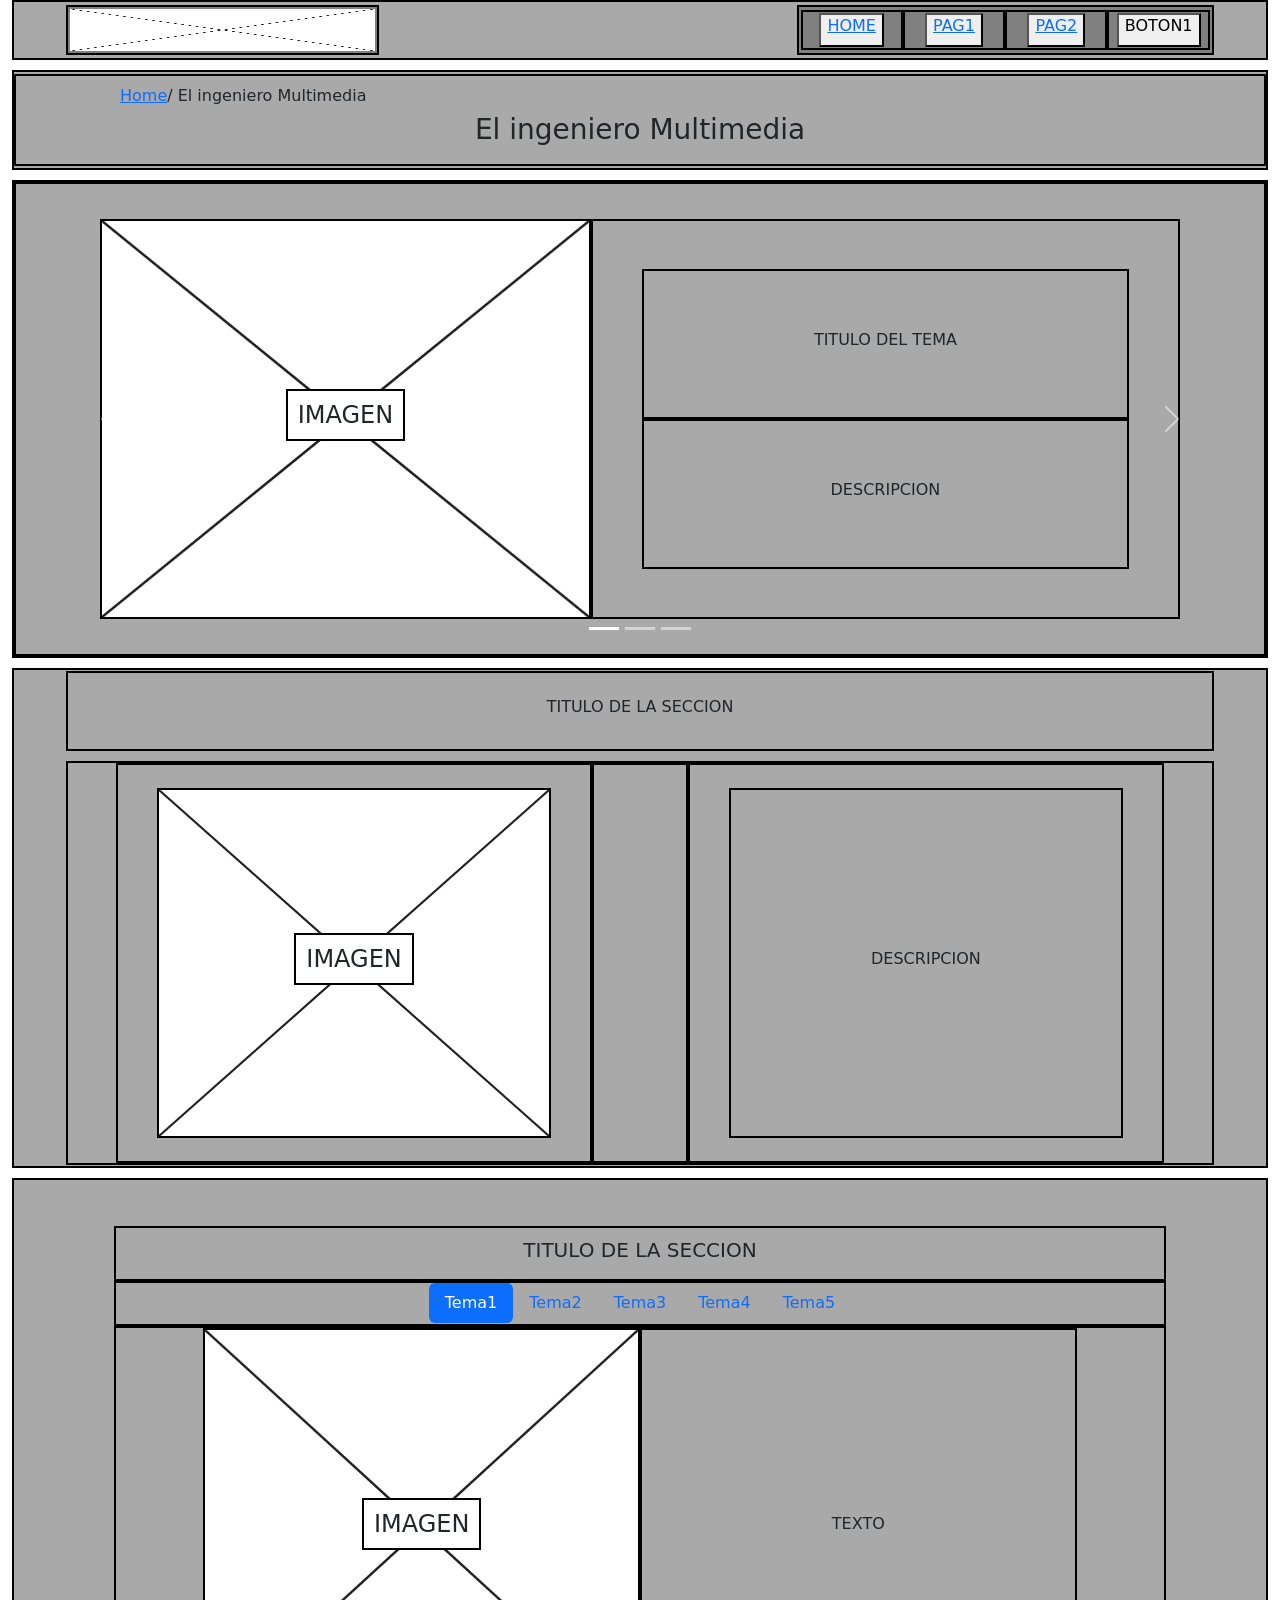
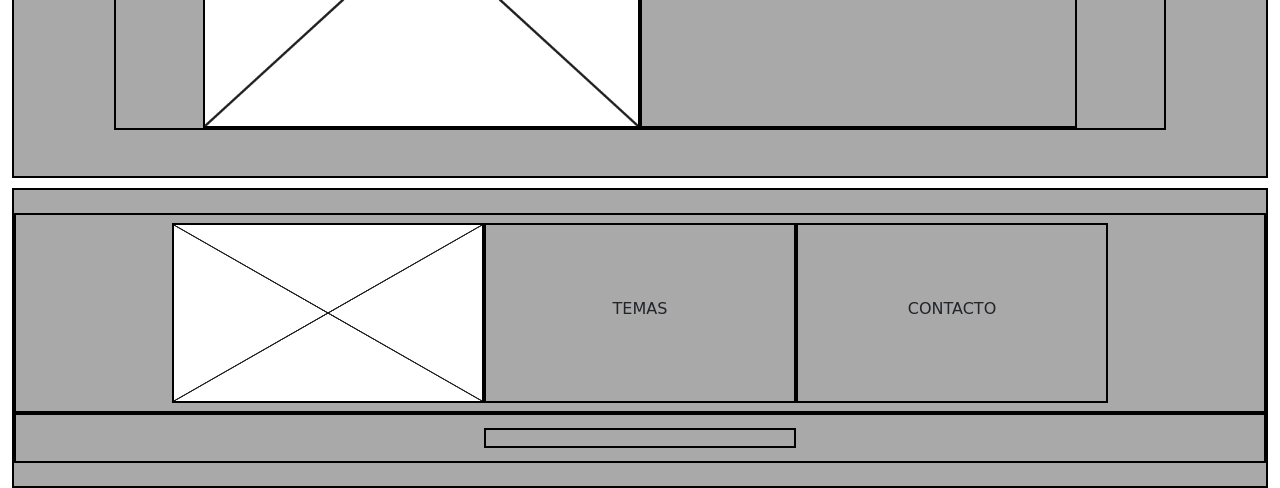
==== el_ingeniero.html @ d621eb7a "Se agrego nueva pagina de contenidos completa" ====
<!DOCTYPE html>
<html lang="es">

<head> 

    <!--Archivos Meta-->
    <meta charset="UTF-8">
    <meta http-equiv="X-UA-Compatible" content="IE=edge">
    <meta name="viewport" content="width=device-width, initial-scale=1.0">

    <!--Mis estilos externos-->
    <link rel="stylesheet" href="/css/style.css">

    <!-- Bootstrap CSS link-->
    <link rel="stylesheet" href="/css/bootstrap.min.css">

    <!--Titulo de la pagina-->
    <title>MultiInfo - HOME</title>

</head>

<body>
    <div class="container-fluid espacio">

        <!--Encabezado-->
        <div class="justy1 borde tam">
            <div class="col-xs-3 col-sm-3 col-md-3 col-lg-3 tamC bordeC justy1">
                <img src="/images/sin_imagen.png" alt="LOGO" class="imgk">
            </div>
            <div class="col-xs-4 col-sm-4 col-md-4 col-lg-">

            </div>
            <div class="col-xs-4 col-sm-4 col-md-4 col-lg-4 tamC bordeC justy1">
                <div class="col-xs-4 col-sm-4 col-md-4 col-lg-3 tamD bordeC justy1">
                    <button>
                        <a href="/index.html"><h6>HOME</h6></a>
                    </button>
                </div>
                <div class="col-xs-4 col-sm-4 col-md-4 col-lg-3 tamD bordeC justy1">
                    <button>
                        <a href="/la_multimedia.html"><h6>PAG1</h6></a>
                    </button>
                </div>
                <div class="col-xs-4 col-sm-4 col-md-4 col-lg-3 tamD bordeC justy1">
                    <button>
                        <a href="/el_ingeniero.html"><h6>PAG2</h6></a>
                    </button>
                </div>
                <div class="col-xs-4 col-sm-4 col-md-4 col-lg-3 tamD bordeC justy1">
                    <button>
                        <h6>BOTON1</h6>
                    </button>
                </div>
            </div>
        </div>

        <!--titulo de la pagina-->
        <div class="justy2 borde tamK alt1">
            <div class=" col-sm-3 col-md-12 col-lg-12 borde justy2 alt1 pad">
                <div class=" col-sm-3 col-md-10 col-lg-10 justy4">
                    <a href="/index.html"><h6>Home </h6></a><h6> / El ingeniero Multimedia</h6>
                </div>
                <div class=" col-sm-3 col-md-10 col-lg-10 justy1">
                    <h3>El ingeniero Multimedia</h3>
                </div>
            </div>
        </div>

        <!--Definición-->
        <div id="carouselExample1" class="carousel slide borde alt">

            <div class="carousel-indicators">
                <button type="button" data-bs-target="#carouselExampleIndicators1" data-bs-slide-to="0" class="active"
                    aria-current="true" aria-label="Slide 1"></button>
                <button type="button" data-bs-target="#carouselExampleIndicators1" data-bs-slide-to="1"
                    aria-label="Slide 2"></button>
                <button type="button" data-bs-target="#carouselExampleIndicators1" data-bs-slide-to="2"
                    aria-label="Slide 3"></button>
            </div>
            
            <div class="carousel-inner borde">
                <div class="carousel-item active">
                    <div class="pat justy1">
                        <div class="col-xs-4 col-sm-4 col-md-5 col-lg-5 borde tamS2 justy1">
                            <h4 class="po">IMAGEN</h4>
                            <img src="/images/sin_imagen.png" alt="Imagen representativa" class="imgk">
                        </div>
                        <div class="col-xs-3 col-sm-3 col-md-6 col-lg-6 borde tamS2 justy2">
                            <div class="col-xs-3 col-sm-3 col-md-10 col-lg-10 borde tamS21 justy1">
                                <h6>TITULO DEL TEMA</h6>
                            </div>
                            <div class="col-xs-3 col-sm-3 col-md-10 col-lg-10 borde tamS22 justy1">
                                <h6>DESCRIPCION</h6>
                            </div>
                        </div>
                    </div>
                </div>
                <div class="carousel-item">
                    <div class="pat justy1">
                        <div class="col-xs-4 col-sm-4 col-md-5 col-lg-5 borde tamS2 justy1">
                            <h4 class="po">IMAGEN</h4>
                            <img src="/images/sin_imagen.png" alt="Imagen representativa" class="imgk">
                        </div>
                        <div class="col-xs-3 col-sm-3 col-md-6 col-lg-6 borde tamS2 justy2">
                            <div class="col-xs-3 col-sm-3 col-md-10 col-lg-10 borde tamS21 justy1">
                                <h6>TITULO DEL TEMA</h6>
                            </div>
                            <div class="col-xs-3 col-sm-3 col-md-10 col-lg-10 borde tamS22 justy1">
                                <h6>DESCRIPCION</h6>
                            </div>
                        </div>
                    </div>
                </div>
                <div class="carousel-item">
                    <div class="pat justy1">
                        <div class="col-xs-4 col-sm-4 col-md-5 col-lg-5 borde tamS2 justy1">
                            <h4 class="po">IMAGEN</h4>
                            <img src="/images/sin_imagen.png" alt="Imagen representativa" class="imgk">
                        </div>
                        <div class="col-xs-3 col-sm-3 col-md-6 col-lg-6 borde tamS2 justy2">
                            <div class="col-xs-3 col-sm-3 col-md-10 col-lg-10 borde tamS21 justy1">
                                <h6>TITULO DEL TEMA</h6>
                            </div>
                            <div class="col-xs-3 col-sm-3 col-md-10 col-lg-10 borde tamS22 justy1">
                                <h6>DESCRIPCION</h6>
                            </div>
                        </div>
                    </div>
                </div>
            </div>
            <button class="carousel-control-prev" type="button" data-bs-target="#carouselExample1" data-bs-slide="prev">
                <span class="carousel-control-prev-icon" aria-hidden="true"></span>
                <span class="visually-hidden">Previous</span>
            </button>
            <button class="carousel-control-next" type="button" data-bs-target="#carouselExample1" data-bs-slide="next">
                <span class="carousel-control-next-icon" aria-hidden="true"></span>
                <span class="visually-hidden">Next</span>
            </button>
        </div>
        
        <!--El ingeniero multimedia en formación-->
        <div class="justy2 borde tamS1">
            <div class="col-xs-3 col-sm-3 col-md-11 col-lg-11 borde tamT4 M justy1">
                <h6>TITULO DE LA SECCION</h6>
            </div>
            <div class="col-xs-3 col-sm-3 col-md-11 col-lg-11 borde justy1">
                <div class="col-xs-3 col-sm-3 col-md-5 col-lg-5 borde tamS2 justy1">
                    <div class="col-xs-3 col-sm-3 col-md-10 col-lg-10 borde tamS3 justy1">
                        <h4 class="po">IMAGEN</h4>
                        <img src="/images/sin_imagen.png" alt="Imagen representativa" class="imgk">
                    </div>
                </div>
                <div class="col-xs-4 col-sm-4 col-md-1 col-lg-1 borde tamS2">
        
                </div>
                <div class="col-xs-4 col-sm-4 col-md-5 col-lg-5 borde tamS2 justy2">
                    <div class="col-xs-3 col-sm-3 col-md-10 col-lg-10 borde tamS221 justy1">
                        <h6>DESCRIPCION</h6>
                    </div>
                </div>
            </div>
        </div>

        <!--Campos de aplicación del ingeniero multimedia-->
        <div class="justy1 borde tamL">
            <div class="col-xs-3 col-sm-3 col-md-11 col-lg-11 justy2">
                <div class="col-xs-3 col-sm-3 col-md-11 col-lg-11 borde tamL1">
                    <h5>TITULO DE LA SECCION</h5>
                </div>
                <div class="col-xs-3 col-sm-3 col-md-11 col-lg-11 borde tamL2">
                    <ul class="nav nav-pills mb-3 justify-content-center" id="pills-tab" role="tablist">
                        <li class="nav-item" role="presentation">
                            <button class="nav-link active" id="pills-home-tab" data-bs-toggle="pill" data-bs-target="#pills-1"
                                type="button" role="tab" aria-controls="pills-home" aria-selected="true">Tema1</button>
                        </li>
                        <li class="nav-item" role="presentation">
                            <button class="nav-link" id="pills-profile-tab" data-bs-toggle="pill" data-bs-target="#pills-2"
                                type="button" role="tab" aria-controls="pills-profile" aria-selected="false">Tema2</button>
                        </li>
                        <li class="nav-item" role="presentation">
                            <button class="nav-link" id="pills-contact-tab" data-bs-toggle="pill" data-bs-target="#pills-3"
                                type="button" role="tab" aria-selected="false">Tema3</button>
                        </li>
                        <li class="nav-item" role="presentation">
                            <button class="nav-link" id="pills-disabled-tab" data-bs-toggle="pill" data-bs-target="#pills-4"
                                type="button" role="tab" aria-selected="false">Tema4</button>
                        </li>
                        <li class="nav-item" role="presentation">
                            <button class="nav-link" id="pills-disa-tab" data-bs-toggle="pill" data-bs-target="#pills-5"
                                type="button" role="tab"  aria-selected="false">Tema5</button>
                        </li>
                    </ul>
                </div>

                <div class="col-xs-3 col-sm-3 col-md-11 col-lg-11 borde justy1">

                    <div class="col-xs-3 col-sm-3 col-md-12 col-lg-12 tab-content" id="pills-tabContent justy1">
                        <div class="col-xs-3 col-sm-3 col-md-12 col-lg-12 tab-pane fade show active" id="pills-1">
                            <div class="justy1">
                                <div class="col-xs-3 col-sm-3 col-md-5 col-lg-5 borde tamS2 justy1">
                                    <h4 class="po">IMAGEN</h4>
                                    <img src="/images/sin_imagen.png" alt="Imagen representativa" class="imgk">
                                </div>
                                <div class="col-xs-4 col-sm-4 col-md-5 col-lg-5 borde tamS2 justy1">
                                    <h6>TEXTO</h6>
                                </div>
                            </div>
                        </div>
                        <div class="col-xs-3 col-sm-3 col-md-12 col-lg-12 tab-pane fade" id="pills-2">
                            <div class="justy1">
                                <div class="col-xs-3 col-sm-3 col-md-5 col-lg-5 borde tamS2 justy1">
                                    <h4 class="po">IMAGEN</h4>
                                    <img src="/images/sin_imagen.png" alt="Imagen representativa" class="imgk">
                                </div>
                                <div class="col-xs-4 col-sm-4 col-md-5 col-lg-5 borde tamS2 justy2">
                                    <h6>TEXTO</h6>
                                </div>
                            </div>
                        </div>
                        <div class="col-xs-3 col-sm-3 col-md-12 col-lg-12 tab-pane fade" id="pills-3">
                            <div class="justy1">
                                <div class="col-xs-3 col-sm-3 col-md-5 col-lg-5 borde tamS2 justy1">
                                    <h4 class="po">IMAGEN</h4>
                                    <img src="/images/sin_imagen.png" alt="Imagen representativa" class="imgk">
                                </div>
                                <div class="col-xs-4 col-sm-4 col-md-5 col-lg-5 borde tamS2 justy2">
                                    <h6>TEXTO</h6>
                                </div>
                            </div>
                        </div>
                        <div class="col-xs-3 col-sm-3 col-md-12 col-lg-12 tab-pane fade" id="pills-4">
                            <div class="justy1">
                                <div class="col-xs-3 col-sm-3 col-md-5 col-lg-5 borde tamS2 justy1">
                                    <h4 class="po">IMAGEN</h4>
                                    <img src="/images/sin_imagen.png" alt="Imagen representativa" class="imgk">
                                </div>
                                <div class="col-xs-4 col-sm-4 col-md-5 col-lg-5 borde tamS2 justy2">
                                    <h6>TEXTO</h6>
                                </div>
                            </div>
                        </div>
                        <div class="col-xs-3 col-sm-3 col-md-12 col-lg-12 tab-pane fade" id="pills-5">
                            <div class="justy1">
                                <div class="col-xs-3 col-sm-3 col-md-5 col-lg-5 borde tamS2 justy1">
                                    <h4 class="po">IMAGEN</h4>
                                    <img src="/images/sin_imagen.png" alt="Imagen representativa" class="imgk">
                                </div>
                                <div class="col-xs-4 col-sm-4 col-md-5 col-lg-5 borde tamS2 justy2">
                                    <h6>TEXTO</h6>
                                </div>
                            </div>
                        </div>
                    </div>

                </div>
            </div>
        </div>

        <!--Footer-->
        <div class="justy2 borde tamM1">
            <div class="col-sm-3 col-md-12 col-lg-12 borde tamM2 justy1">
                <div class="col-sm-3 col-md-3 col-lg-3 borde tamM21 justy1">
                     <img src="/images/sin_imagen.png" alt="LOGO" class="imgk">
                </div>
                <div class="col-sm-3 col-md-3 col-lg-3 borde tamM21 justy1">
                     <h6>TEMAS</h6>
                </div>
                <div class="col-sm-3 col-md-3 col-lg-3 borde tamM21 justy1">
                     <h6>CONTACTO</h6>
                </div>
            </div>
            <div class="col-sm-3 col-md-12 col-lg-12 borde tamM3 justy1">
                <div class="col-sm-3 col-md-3 col-lg-3 borde tamM31">

                </div>
            </div>
        </div>

    </div>


    <script src="js/bootstrap.js"></script>

    <script>
        const fT = document.querySelector('.DefT');
        const It = document.querySelectorAll('.DefIt');
        const nexBtn = document.querySelector('.Nex');
        const preBtn = document.querySelector('.Pre');

        let index = 0;

        nexBtn.addEventListener('click', () => {
            if (index < It.length - 1) {
                index++;
                fT.style.transform = `translateX(-${index * 100}%)`;
            }
        });

        preBtn.addEventListener('click', () => {
            if (index > 0) {
                index--;
                fT.style.transform = `translateX(-${index * 100}%)`;
            }
        });
    </script>

</body>

</html>
---- css/style.css ----
/*ESTILOS GENERALES*/
* {
    box-sizing: border-box;
}




/*HOME*/


.alt{
    margin-top: 10px;
}
.pat{
    padding: 15px;
    margin: 20px;
}

/*ENCABEZADO*/
.borde{
    background-color: darkgrey;
    border: 2px black solid;
}
.tam{
    height: 60px;
}

/*ENCABEZADO CONTENIDO*/
.bordeC{
    background-color: gray;
    border: 2px black solid;
}
.tamC{
    height: 50px;
    padding: 2px;
}
.tamD{
    height: 40px;
}
.justy1{
    display: flex;
    justify-content: center;
    align-items: center;
}

/*BANNER*/
.justy2{
    display: flex;
    justify-content: center;
    align-items: center;
    flex-direction: column;
}
.tamS1{
    height: 500px;
    margin-top: 10px;
}
.tamS2{
    height: 400px;
    overflow: hidden;
}
.tamS21{
    height: 150px;
}
.tamS22{
    height: 150px;
}
.tamS221{
    height: 350px;
}
.tamS23{
    height: 70px;
}
.tamS3{
    height: 350px;
}

/*CONTENIDOS*/
.tamT1{
    height: 350px;
    margin-top: 10px;
}
.tamT2{
    height: 250px;
}
.tamT3{
    height: 230px;
}
.tamT4{
    height: 80px;
}
.bordeR{
    background-color: gray;
    border: 2px black solid;
    border-radius: 100px;
    height: 200px;
    width: 50%;
}
.bordeR:hover{
    background-color: gainsboro;
    border: 2px black solid;
    border-radius: 100px;
    transform: scale(105%);
}
.justy3{
    display: flex;
}
.M{
    margin-bottom: 10px;
}

/*FOOTER*/
.tamM1{
    height: 300px;
    margin-top: 10px;
}
.tamM2{
    height: 200px;
}
.tamM21{
    height: 180px;
}
.tamM3{
    height: 50px;
}
.tamM31{
    height: 20px;
}

/*FIN DEL HOME*/



/*LA MULTIMEDIA*/
.justy4{
    display: flex;
}
.alt1{
    margin-top: 10px;
    margin-bottom: 10px;
}
.pad{
    padding-top: 10px;
    padding-bottom: 10px;
}
.tamK{
    height: 100px;
}
.tamW{
    height: 450px;
}
.tamW1{
    height: 300px;
}
.tamW11{
    height: 80px;
}
.tamW12{
    height: 220px;
}
.tamW2{
    height: 100px;
}

/*carrusel*/

.DefC{
    position: relative;
    width: 100%;
    overflow: hidden;
    margin: auto;
}
.DefT{
    display: flex;
    transition: transform 0.4s ease;
}
.DefIt{
    min-width: 100%;
    text-align: center;
}

/*---------*/
.tama{
    height: 300px;
    width: 30%;
    margin-left: 15px;
}
.justy5{
    display: flex;
    justify-content: flex-end;
    align-items: center;
    flex-direction: column;
}
.tama1{
    height: 80px;
    width: 100%;
}
.justy6{
    display: flex;
    justify-content: center;
    align-items: center;
}
.tamR{
    height: 500px;
    margin-top: 10px;
}
.tamR1{
    height: 80px;
}
.tamS6{
    height: 950px;
    margin-top: 10px;
}
.tamN{
    height: 600px;
    margin-top: 10px;
}
.tamN1{
    height: 80px;
}
.tamN2{
    height: 520px;
}
.po{
    position: absolute;
    background-color: white;
    padding: 10px;
    border: 2px black solid;
}



/*IMAGEN*/
.imgk{
    width: 100%;
    height: 100%;
}
.imgH{
    background: url("../images/sin_imagen.png");
    background-size: 100% 100%;
    background-position: center;
}


.tamL{
    height: 600px;
    margin-top: 10px;
}
.tamL1{
    height: 55px;
    display: flex;
    justify-content: center;
    align-items: center;
}
.tamL2{
    height: 45px;
}
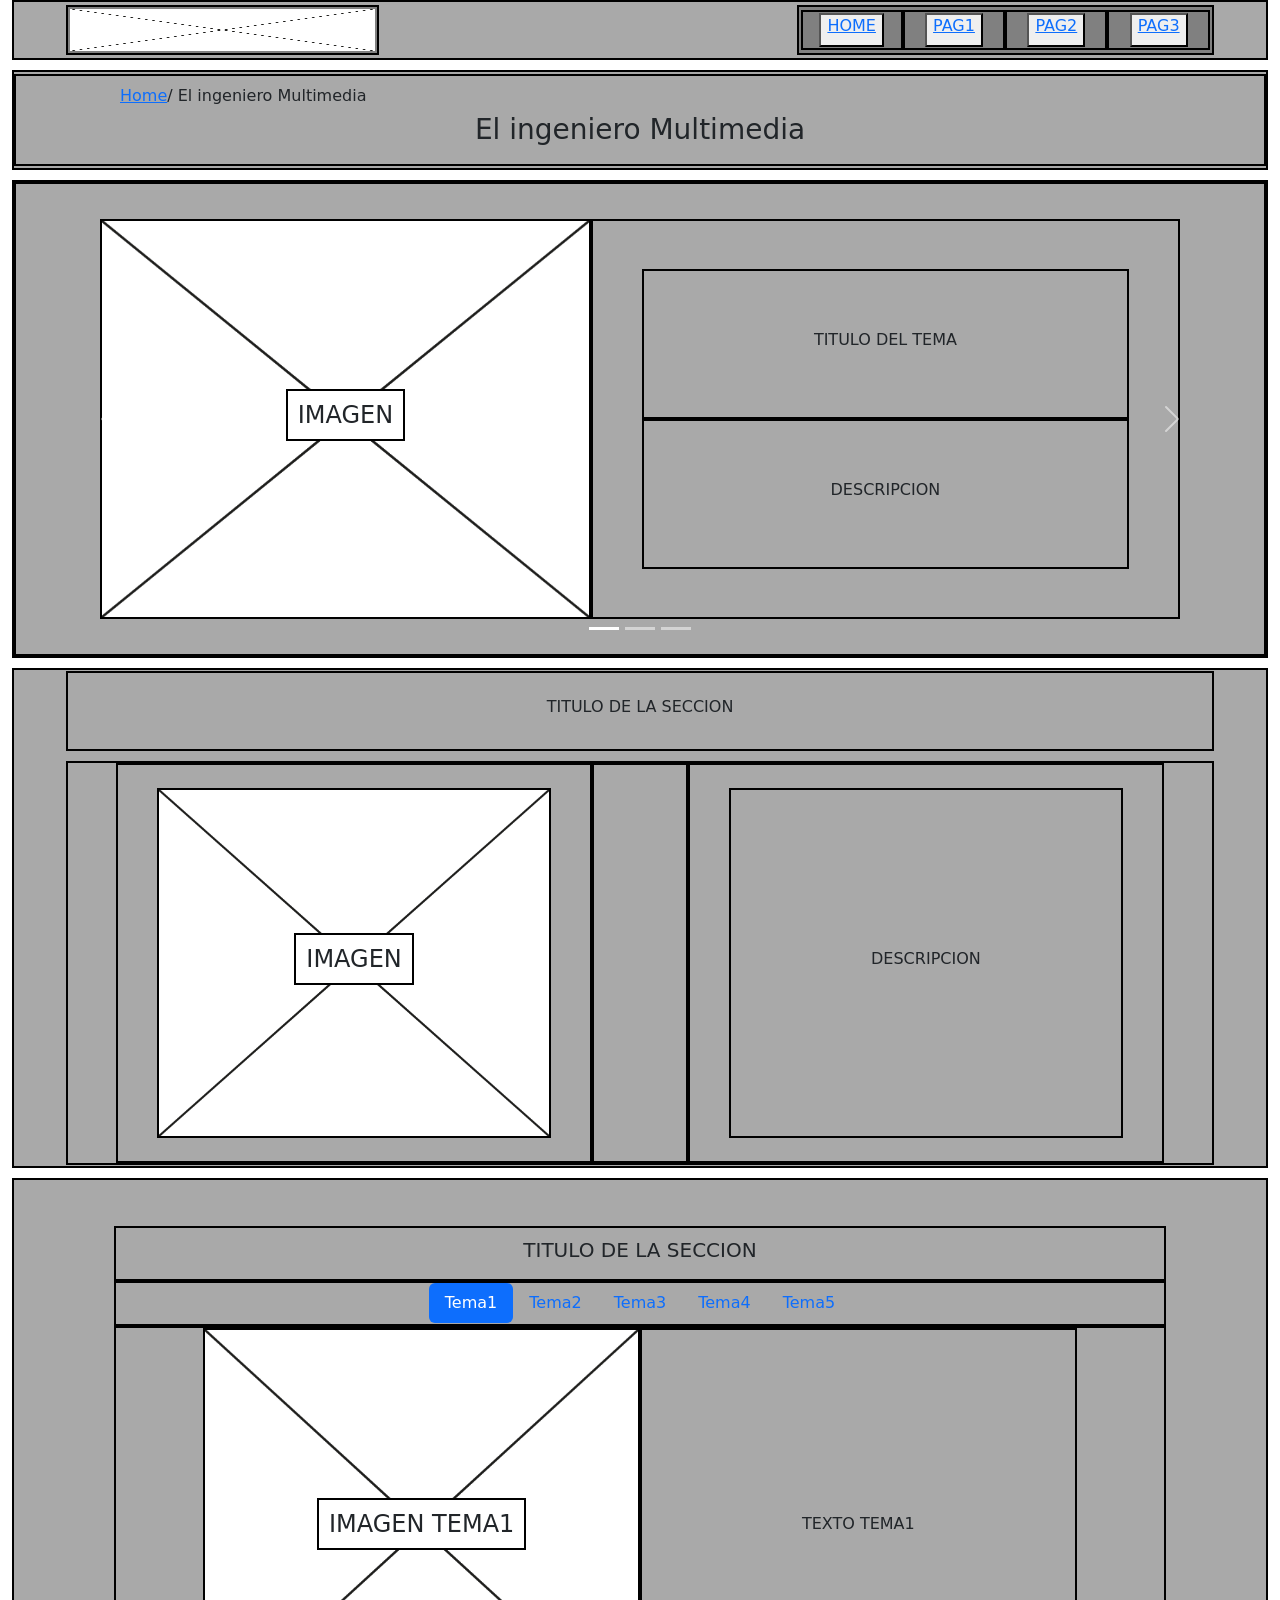
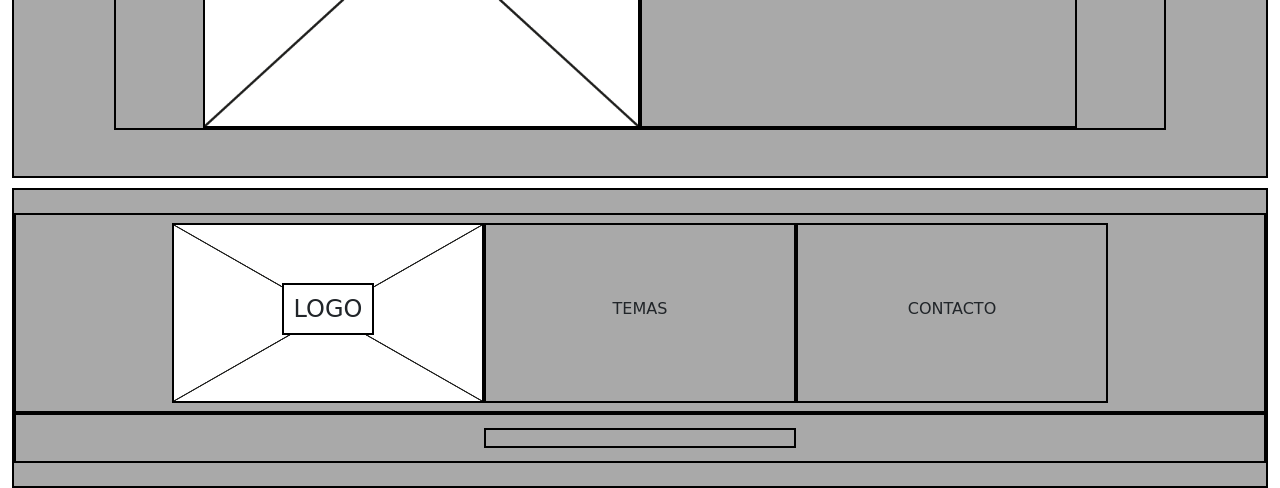
==== commit bcb49b94: "se agrego la ultima pagina de contenidos y se enlazaron los botones con cada una de las paginas" ====
--- a/el_ingeniero.html
+++ b/el_ingeniero.html
@@ -48,7 +48,7 @@
                 </div>
                 <div class="col-xs-4 col-sm-4 col-md-4 col-lg-3 tamD bordeC justy1">
                     <button>
-                        <h6>BOTON1</h6>
+                        <a href="/los_fundamentos.html"><h6>PAG3</h6></a>
                     </button>
                 </div>
             </div>
@@ -198,55 +198,55 @@
                         <div class="col-xs-3 col-sm-3 col-md-12 col-lg-12 tab-pane fade show active" id="pills-1">
                             <div class="justy1">
                                 <div class="col-xs-3 col-sm-3 col-md-5 col-lg-5 borde tamS2 justy1">
-                                    <h4 class="po">IMAGEN</h4>
+                                    <h4 class="po">IMAGEN TEMA1</h4>
                                     <img src="/images/sin_imagen.png" alt="Imagen representativa" class="imgk">
                                 </div>
                                 <div class="col-xs-4 col-sm-4 col-md-5 col-lg-5 borde tamS2 justy1">
-                                    <h6>TEXTO</h6>
+                                    <h6>TEXTO TEMA1</h6>
                                 </div>
                             </div>
                         </div>
                         <div class="col-xs-3 col-sm-3 col-md-12 col-lg-12 tab-pane fade" id="pills-2">
                             <div class="justy1">
                                 <div class="col-xs-3 col-sm-3 col-md-5 col-lg-5 borde tamS2 justy1">
-                                    <h4 class="po">IMAGEN</h4>
+                                    <h4 class="po">IMAGEN TEMA2</h4>
                                     <img src="/images/sin_imagen.png" alt="Imagen representativa" class="imgk">
                                 </div>
                                 <div class="col-xs-4 col-sm-4 col-md-5 col-lg-5 borde tamS2 justy2">
-                                    <h6>TEXTO</h6>
+                                    <h6>TEXTO TEMA 2</h6>
                                 </div>
                             </div>
                         </div>
                         <div class="col-xs-3 col-sm-3 col-md-12 col-lg-12 tab-pane fade" id="pills-3">
                             <div class="justy1">
                                 <div class="col-xs-3 col-sm-3 col-md-5 col-lg-5 borde tamS2 justy1">
-                                    <h4 class="po">IMAGEN</h4>
+                                    <h4 class="po">IMAGEN TEMA3</h4>
                                     <img src="/images/sin_imagen.png" alt="Imagen representativa" class="imgk">
                                 </div>
                                 <div class="col-xs-4 col-sm-4 col-md-5 col-lg-5 borde tamS2 justy2">
-                                    <h6>TEXTO</h6>
+                                    <h6>TEXTO TEMA3</h6>
                                 </div>
                             </div>
                         </div>
                         <div class="col-xs-3 col-sm-3 col-md-12 col-lg-12 tab-pane fade" id="pills-4">
                             <div class="justy1">
                                 <div class="col-xs-3 col-sm-3 col-md-5 col-lg-5 borde tamS2 justy1">
-                                    <h4 class="po">IMAGEN</h4>
+                                    <h4 class="po">IMAGEN TEMA4</h4>
                                     <img src="/images/sin_imagen.png" alt="Imagen representativa" class="imgk">
                                 </div>
                                 <div class="col-xs-4 col-sm-4 col-md-5 col-lg-5 borde tamS2 justy2">
-                                    <h6>TEXTO</h6>
+                                    <h6>TEXTO TEMA4</h6>
                                 </div>
                             </div>
                         </div>
                         <div class="col-xs-3 col-sm-3 col-md-12 col-lg-12 tab-pane fade" id="pills-5">
                             <div class="justy1">
                                 <div class="col-xs-3 col-sm-3 col-md-5 col-lg-5 borde tamS2 justy1">
-                                    <h4 class="po">IMAGEN</h4>
+                                    <h4 class="po">IMAGEN TEMA5</h4>
                                     <img src="/images/sin_imagen.png" alt="Imagen representativa" class="imgk">
                                 </div>
                                 <div class="col-xs-4 col-sm-4 col-md-5 col-lg-5 borde tamS2 justy2">
-                                    <h6>TEXTO</h6>
+                                    <h6>TEXTO TEMA5</h6>
                                 </div>
                             </div>
                         </div>
@@ -260,7 +260,8 @@
         <div class="justy2 borde tamM1">
             <div class="col-sm-3 col-md-12 col-lg-12 borde tamM2 justy1">
                 <div class="col-sm-3 col-md-3 col-lg-3 borde tamM21 justy1">
-                     <img src="/images/sin_imagen.png" alt="LOGO" class="imgk">
+                    <h4 class="po">LOGO</h4>
+                    <img src="/images/sin_imagen.png" alt="Imagen representativa" class="imgk">
                 </div>
                 <div class="col-sm-3 col-md-3 col-lg-3 borde tamM21 justy1">
                      <h6>TEMAS</h6>
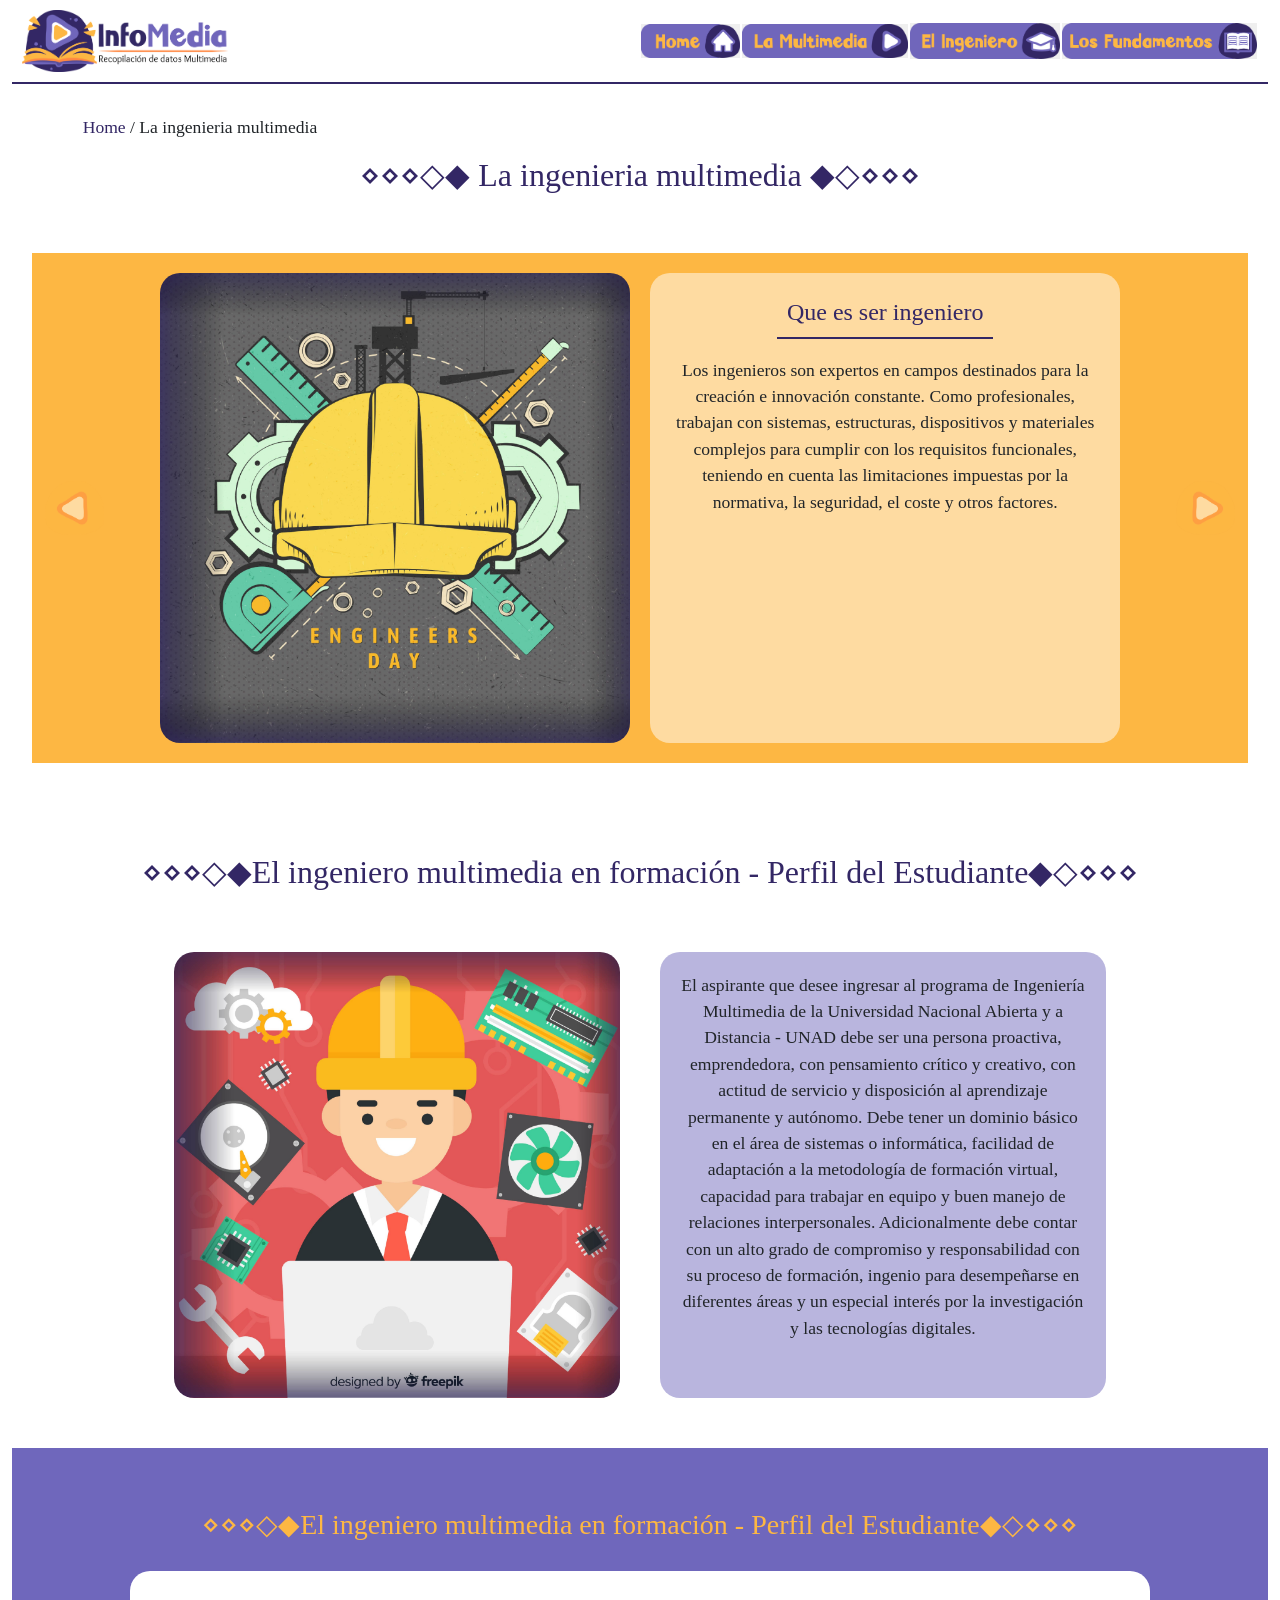
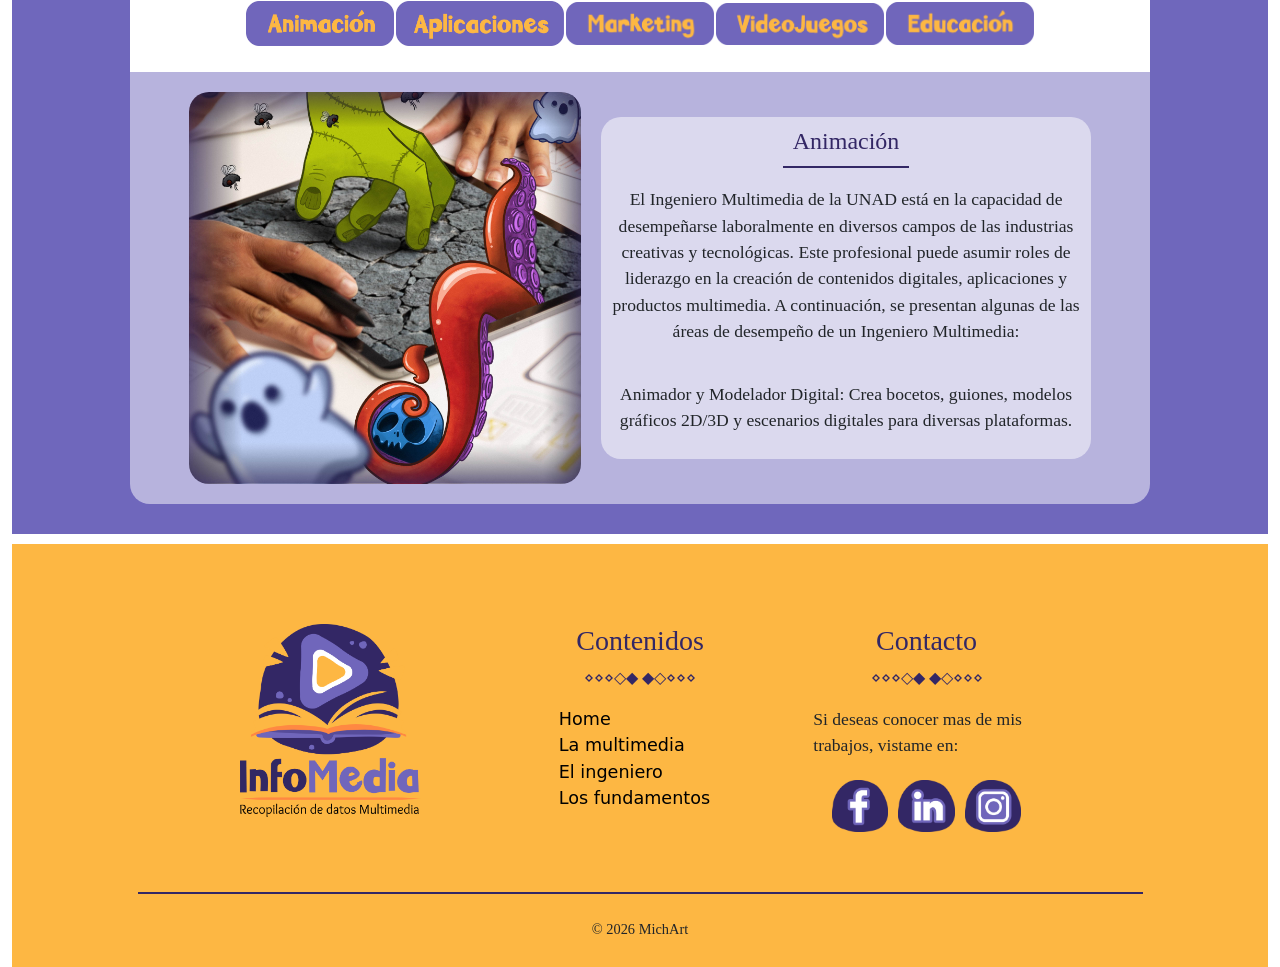
==== commit 2a468686: "finalizacion de la estructura grafica y contenidos de la web" ====
--- a/el_ingeniero.html
+++ b/el_ingeniero.html
@@ -9,10 +9,10 @@
     <meta name="viewport" content="width=device-width, initial-scale=1.0">
 
     <!--Mis estilos externos-->
-    <link rel="stylesheet" href="/css/style.css">
+    <link rel="stylesheet" href="css/style.css">
 
     <!-- Bootstrap CSS link-->
-    <link rel="stylesheet" href="/css/bootstrap.min.css">
+    <link rel="stylesheet" href="css/bootstrap.min.css">
 
     <!--Titulo de la pagina-->
     <title>MultiInfo - HOME</title>
@@ -23,256 +23,266 @@
     <div class="container-fluid espacio">
 
         <!--Encabezado-->
-        <div class="justy1 borde tam">
-            <div class="col-xs-3 col-sm-3 col-md-3 col-lg-3 tamC bordeC justy1">
-                <img src="/images/sin_imagen.png" alt="LOGO" class="imgk">
-            </div>
-            <div class="col-xs-4 col-sm-4 col-md-4 col-lg-">
-
-            </div>
-            <div class="col-xs-4 col-sm-4 col-md-4 col-lg-4 tamC bordeC justy1">
-                <div class="col-xs-4 col-sm-4 col-md-4 col-lg-3 tamD bordeC justy1">
-                    <button>
-                        <a href="/index.html"><h6>HOME</h6></a>
-                    </button>
-                </div>
-                <div class="col-xs-4 col-sm-4 col-md-4 col-lg-3 tamD bordeC justy1">
-                    <button>
-                        <a href="/la_multimedia.html"><h6>PAG1</h6></a>
-                    </button>
-                </div>
-                <div class="col-xs-4 col-sm-4 col-md-4 col-lg-3 tamD bordeC justy1">
-                    <button>
-                        <a href="/el_ingeniero.html"><h6>PAG2</h6></a>
-                    </button>
-                </div>
-                <div class="col-xs-4 col-sm-4 col-md-4 col-lg-3 tamD bordeC justy1">
-                    <button>
-                        <a href="/los_fundamentos.html"><h6>PAG3</h6></a>
-                    </button>
-                </div>
+        <div class="justifica_Enca padEn BordeEn">
+
+            <div class="col-xs-10 col-sm-3 col-md-3 col-lg-2">
+                <a href="index.html"><img src="images/barra_footer/logo.png" alt="Logo" class="ImaLogo"></a>
+            </div>
+            <div class="col-xs-10 col-sm-1 col-md-2 col-lg-4">
+
+            </div>
+            <div class="col-xs-10 col-sm-8 col-md-7 col-lg-6 justifica_Menu">
+                <button class="BotonMenu ">
+                    <a href="index.html" class="justifica_Menu contHome"><img src="images/barra_footer/BhomeN.png" alt="" class="BotonHome"></a>
+                </button>
+                <button class="BotonMenu">
+                    <a href="la_multimedia.html" class="justifica_Menu contMulti"><img src="images/barra_footer/BMultiN.png" alt="" class="BotonMulti"></a>
+                </button>
+                <button class="BotonMenu">
+                    <a href="el_ingeniero.html" class="justifica_Menu contInge"><img src="images/barra_footer/BIngeN.png" alt="" class="BotonInge"></a>
+                </button>
+                <button class="BotonMenu">
+                    <a href="los_fundamentos.html" class="justifica_Menu contFunda"><img src="images/barra_footer/BFundaN.png" alt="" class="BotonFunda"></a>
+                </button>
             </div>
         </div>
 
         <!--titulo de la pagina-->
-        <div class="justy2 borde tamK alt1">
-            <div class=" col-sm-3 col-md-12 col-lg-12 borde justy2 alt1 pad">
-                <div class=" col-sm-3 col-md-10 col-lg-10 justy4">
-                    <a href="/index.html"><h6>Home </h6></a><h6> / El ingeniero Multimedia</h6>
-                </div>
-                <div class=" col-sm-3 col-md-10 col-lg-10 justy1">
-                    <h3>El ingeniero Multimedia</h3>
-                </div>
-            </div>
+        <div class="justy2 marTitulo justifica_Titulo">
+
+            <div class=" col-sm-3 col-md-12 col-lg-12 marTitulo1 justifica_Titulo1">
+
+                <div class=" col-sm-3 col-md-11 col-lg-11">
+                    <p class="TextoTitulo3"><a href="index.html" class="TextoTitulo1">Home</a> / La ingenieria multimedia</p>
+                </div>
+
+                <div class=" col-sm-3 col-md-11 col-lg-11 justifica_Titulo1">
+                    <h2 class="TextoTitulo2">⋄⋄⋄◇◆ La ingenieria multimedia ◆◇⋄⋄⋄</h2>
+                </div>
+
+            </div>
+
         </div>
 
         <!--Definición-->
-        <div id="carouselExample1" class="carousel slide borde alt">
-
-            <div class="carousel-indicators">
-                <button type="button" data-bs-target="#carouselExampleIndicators1" data-bs-slide-to="0" class="active"
-                    aria-current="true" aria-label="Slide 1"></button>
-                <button type="button" data-bs-target="#carouselExampleIndicators1" data-bs-slide-to="1"
-                    aria-label="Slide 2"></button>
-                <button type="button" data-bs-target="#carouselExampleIndicators1" data-bs-slide-to="2"
-                    aria-label="Slide 3"></button>
-            </div>
-            
-            <div class="carousel-inner borde">
-                <div class="carousel-item active">
-                    <div class="pat justy1">
-                        <div class="col-xs-4 col-sm-4 col-md-5 col-lg-5 borde tamS2 justy1">
-                            <h4 class="po">IMAGEN</h4>
-                            <img src="/images/sin_imagen.png" alt="Imagen representativa" class="imgk">
-                        </div>
-                        <div class="col-xs-3 col-sm-3 col-md-6 col-lg-6 borde tamS2 justy2">
-                            <div class="col-xs-3 col-sm-3 col-md-10 col-lg-10 borde tamS21 justy1">
-                                <h6>TITULO DEL TEMA</h6>
-                            </div>
-                            <div class="col-xs-3 col-sm-3 col-md-10 col-lg-10 borde tamS22 justy1">
-                                <h6>DESCRIPCION</h6>
+        <div class="justifica_Gias_Multi marGias_Multi">
+            <div id="carouselExample1" class="carousel slide col-xs-3 col-sm-3 col-md-12 col-lg-12">
+        
+                <div class="carousel-inner GiaCaja">
+                    <div class="carousel-item active">
+                        <div class="justifica_Gias_Multi2">
+                            <div class="CajaGiasC">
+                                <img src="images/Ingeniero/Ingenieria.jpg" class="ImageGias">
+                            </div>
+                            <div class="CajaGiasC1 justifica_Gias_Mult3">
+                                <h4 class="GiasTitulo">Que es ser ingeniero</h4>
+                                <p class="GiasTexto">Los ingenieros son expertos en campos destinados para la creación e innovación constante. Como profesionales, trabajan con sistemas, estructuras, dispositivos y materiales complejos para cumplir con los requisitos funcionales, teniendo en cuenta las limitaciones impuestas por la normativa, la seguridad, el coste y otros factores.</p>
                             </div>
                         </div>
                     </div>
-                </div>
-                <div class="carousel-item">
-                    <div class="pat justy1">
-                        <div class="col-xs-4 col-sm-4 col-md-5 col-lg-5 borde tamS2 justy1">
-                            <h4 class="po">IMAGEN</h4>
-                            <img src="/images/sin_imagen.png" alt="Imagen representativa" class="imgk">
-                        </div>
-                        <div class="col-xs-3 col-sm-3 col-md-6 col-lg-6 borde tamS2 justy2">
-                            <div class="col-xs-3 col-sm-3 col-md-10 col-lg-10 borde tamS21 justy1">
-                                <h6>TITULO DEL TEMA</h6>
-                            </div>
-                            <div class="col-xs-3 col-sm-3 col-md-10 col-lg-10 borde tamS22 justy1">
-                                <h6>DESCRIPCION</h6>
+                    <div class="carousel-item">
+                        <div class="justifica_Gias_Multi2">
+                            <div class="CajaGiasC">
+                                <img src="images/Ingeniero/Ingenieria_multimedia.jpg" class="ImageGias">
+                            </div>
+                            <div class="CajaGiasC1 justifica_Gias_Mult3">
+                                <h4 class="GiasTitulo">La ingenieria Multimedia</h4>
+                                <p class="GiasTexto">Es una disciplina que combina principios de ingeniería, diseño, comunicación y tecnología para crear y gestionar contenido multimedia interactivo. Esta rama de la ingeniería se centra en el desarrollo de aplicaciones y sistemas que integran diferentes tipos de medios, como texto, imágenes, audio, video y animaciones, con el objetivo de transmitir información de manera efectiva y atractiva. Un ingeniero multimedia es un profesional que combina habilidades técnicas y creativas para diseñar, desarrollar y gestionar contenido multimedia interactivo</p>
                             </div>
                         </div>
                     </div>
                 </div>
-                <div class="carousel-item">
-                    <div class="pat justy1">
-                        <div class="col-xs-4 col-sm-4 col-md-5 col-lg-5 borde tamS2 justy1">
-                            <h4 class="po">IMAGEN</h4>
-                            <img src="/images/sin_imagen.png" alt="Imagen representativa" class="imgk">
-                        </div>
-                        <div class="col-xs-3 col-sm-3 col-md-6 col-lg-6 borde tamS2 justy2">
-                            <div class="col-xs-3 col-sm-3 col-md-10 col-lg-10 borde tamS21 justy1">
-                                <h6>TITULO DEL TEMA</h6>
-                            </div>
-                            <div class="col-xs-3 col-sm-3 col-md-10 col-lg-10 borde tamS22 justy1">
-                                <h6>DESCRIPCION</h6>
-                            </div>
-                        </div>
+
+                <button class="BotonAnTipos" data-bs-target="#carouselExample1" data-bs-slide="prev">
+                    <img src="images/HOME/iconos/BotonAh.png" alt="" class="BotonCam">
+                </button>
+                <button class="BotonDesTipos" data-bs-target="#carouselExample1" data-bs-slide="next">
+                    <img src="images/HOME/iconos/BotonDh.png" alt="" class="BotonCam">
+                </button>
+            </div>
+        </div>
+
+        <!--El ingeniero multimedia en formación-->
+        <div class="justifica_Cara_Multi marCara_Multi">
+            <div class="col-xs-3 col-sm-3 col-md-11 col-lg-11 justifica_Cara_Multi1 marCara_Multi1">
+                <h2 class="TextTituloCara1">⋄⋄⋄◇◆El ingeniero multimedia en formación - Perfil del Estudiante◆◇⋄⋄⋄</h2>
+            </div>
+            <div class="col-xs-3 col-sm-3 col-md-11 col-lg-11 justifica_Cara_Multi3">
+                <div class="CajaCara justifica_Cara_Multi1">
+                    <img src="images/Ingeniero/PerfilE.jpg" class="Imacara">
+                </div>
+                <div class="CajaCara2 justifica_Cara_Multi2">
+                    <p class="CajaCaratexto">El aspirante que desee ingresar al programa de Ingeniería Multimedia de la Universidad Nacional Abierta y a Distancia - UNAD debe ser una persona proactiva, emprendedora, con pensamiento crítico y creativo, con actitud de servicio y disposición al aprendizaje permanente y autónomo. Debe tener un dominio básico en el área de sistemas o informática, facilidad de adaptación a la metodología de formación virtual, capacidad para trabajar en equipo y buen manejo de relaciones interpersonales. Adicionalmente debe contar con un alto grado de compromiso y responsabilidad con su proceso de formación, ingenio para desempeñarse en diferentes áreas y un especial interés por la investigación y las tecnologías digitales.
+</p>
+                </div>
+            </div>
+        </div>
+
+        <!--Campos de aplicación del ingeniero multimedia-->
+        <div class="justifica_Campos_Inge marCampos_Inge FondoCampos">
+            <div class="col-xs-3 col-sm-3 col-md-11 col-lg-11 justifica_Campos_Inge marCampos_Inge">
+                <div class="col-xs-3 col-sm-3 col-md-11 col-lg-11 justifica_Campos_Inge1 marCampos_Inge1">
+                    <h3 class="TituloCampos">⋄⋄⋄◇◆El ingeniero multimedia en formación - Perfil del Estudiante◆◇⋄⋄⋄</h3>
+                </div>
+                <div class="col-xs-3 col-sm-3 col-md-11 col-lg-11 justifica_Campos_Inge1 radioCam">
+                    <ul class="justifica_Campos_Inge1 CajaCam botonCampo" id="pills-tab" role="tablist">
+                        <li class="nav-item BotonCampo1 justifica_Campos_Inge1" role="presentation">
+                            <button class="BotonCajaTag active" id="pills-home-tab" data-bs-toggle="pill" data-bs-target="#pills-1"
+                                type="button" role="tab" aria-controls="pills-home" aria-selected="true"><img src="images/Multimedia/iconos/AniN.png" class="BotonCajaTag_ani"></button>
+                        </li>
+                        <li class="nav-item BotonCampo2 justifica_Campos_Inge1" role="presentation">
+                            <button class="BotonCajaTag" id="pills-profile-tab" data-bs-toggle="pill" data-bs-target="#pills-2"
+                                type="button" role="tab" aria-controls="pills-profile" aria-selected="false"><img src="images/Multimedia/iconos/ApliN.png" class="BotonCajaTag_apli"></button>
+                        </li>
+                        <li class="nav-item BotonCampo1 justifica_Campos_Inge1" role="presentation">
+                            <button class="BotonCajaTag" id="pills-contact-tab" data-bs-toggle="pill" data-bs-target="#pills-3"
+                                type="button" role="tab" aria-controls="pills-profile" aria-selected="false"><img src="images/Multimedia/iconos/MarkN.png" class="BotonCajaTag_mark"></button>
+                        </li>
+                        <li class="nav-item BotonCampo2 justifica_Campos_Inge1" role="presentation">
+                            <button class="BotonCajaTag" id="pills-disabled-tab" data-bs-toggle="pill" data-bs-target="#pills-4"
+                                type="button" role="tab" aria-controls="pills-profile" aria-selected="false"><img src="images/Multimedia/iconos/VideN.png" class="BotonCajaTag_vide"></button>
+                        </li>
+                        <li class="nav-item BotonCampo1 justifica_Campos_Inge1" role="presentation">
+                            <button class="BotonCajaTag" id="pills-disa-tab" data-bs-toggle="pill" data-bs-target="#pills-5"
+                                type="button" role="tab" aria-controls="pills-profile" aria-selected="false"><img src="images/Multimedia/iconos/EduN.png" class="BotonCajaTag_edu"></button>
+                        </li>
+                    </ul>
+                </div>
+
+                <div class="col-xs-3 col-sm-3 col-md-11 col-lg-11 FondoCampos1">
+
+                    <div class="tab-content" id="pills-tabContent">
+
+                        
+                        <div class="col-xs-3 col-sm-3 col-md-12 col-lg-12 tab-pane fade show active" id="pills-1">
+                            <div class="justifica_Campos_Co">
+                                <div class="CajaCoCamp1">
+                                    <img src="images/Ingeniero/Animacion.jpg" class="ImaCoCamp">
+                                </div>
+                                <div class="CajaCoCamp justifica_Campos_Co1">
+                                    <h4 class="CampoTitulo">Animación</h4>
+                                    <p class="CampoTexto">El Ingeniero Multimedia de la UNAD está en la capacidad de desempeñarse laboralmente
+                                        en diversos campos de las industrias creativas y tecnológicas. Este profesional puede asumir roles de
+                                        liderazgo en la creación de contenidos digitales, aplicaciones y productos multimedia. A continuación,
+                                        se presentan algunas de las áreas de desempeño de un Ingeniero Multimedia:</p>
+                                    <p class="CampoTexto">Animador y Modelador Digital: Crea bocetos, guiones, modelos gráficos 2D/3D
+                                        y escenarios digitales para diversas plataformas.</p>
+                                </div>
+                            </div>
+                        </div>
+
+                        <div class="col-xs-3 col-sm-3 col-md-12 col-lg-12 tab-pane fade" id="pills-2">
+                            <div class="justifica_Campos_Co">
+                                <div class="CajaCoCamp1">
+                                    <img src="images/Ingeniero/Aplicaciones.jpg" class="ImaCoCamp">
+                                </div>
+                                <div class="CajaCoCamp justifica_Campos_Co1">
+                                    <h4 class="CampoTitulo">Desarrollo de aplicaciones multimedia</h4>
+                                    <p class="CampoTexto">El Ingeniero Multimedia de la UNAD está en la capacidad de desempeñarse laboralmente
+                                        en diversos campos de las industrias creativas y tecnológicas. Este profesional puede asumir roles de
+                                        liderazgo en la creación de contenidos digitales, aplicaciones y productos multimedia. A continuación,
+                                        se presentan algunas de las áreas de desempeño de un Ingeniero Multimedia:</p>
+                                    <p class="CampoTexto">Desarrollador de Aplicaciones Multimedia y Web: Diseña y gestiona el back-end y front-end de sitios y aplicaciones web. Diseñador de Experiencia de Usuario (UI/UX): Diseña interfaces y experiencias interactivas centradas en el usuario.</p>
+                                </div>
+                            </div>
+                        </div>
+
+                        <div class="col-xs-3 col-sm-3 col-md-12 col-lg-12 tab-pane fade" id="pills-3">
+                            <div class="justifica_Campos_Co">
+                                <div class="CajaCoCamp1">
+                                    <img src="images/Ingeniero/Maketing.jpg" class="ImaCoCamp">
+                                </div>
+                                <div class="CajaCoCamp justifica_Campos_Co1">
+                                    <h4 class="CampoTitulo">Marketing multimedia</h4>
+                                    <p class="CampoTexto">El Ingeniero Multimedia de la UNAD está en la capacidad de desempeñarse laboralmente
+                                        en diversos campos de las industrias creativas y tecnológicas. Este profesional puede asumir roles de
+                                        liderazgo en la creación de contenidos digitales, aplicaciones y productos multimedia. A continuación,
+                                        se presentan algunas de las áreas de desempeño de un Ingeniero Multimedia:</p>
+                                    <p class="CampoTexto">Diseñador de Contenidos Digitales: Crea piezas gráficas y productos audiovisuales para estrategias de comunicación y marketing digital.</p>
+                                </div>
+                            </div>
+                        </div>
+
+                        <div class="col-xs-3 col-sm-3 col-md-12 col-lg-12 tab-pane fade" id="pills-4">
+                            <div class="justifica_Campos_Co">
+                                <div class="CajaCoCamp1">
+                                    <img src="images/Ingeniero/Videojuegos.jpg" class="ImaCoCamp">
+                                </div>
+                                <div class="CajaCoCamp justifica_Campos_Co1">
+                                    <h4 class="CampoTitulo">Videojuegos</h4>
+                                    <p class="CampoTexto">El Ingeniero Multimedia de la UNAD está en la capacidad de desempeñarse laboralmente
+                                        en diversos campos de las industrias creativas y tecnológicas. Este profesional puede asumir roles de
+                                        liderazgo en la creación de contenidos digitales, aplicaciones y productos multimedia. A continuación,
+                                        se presentan algunas de las áreas de desempeño de un Ingeniero Multimedia:</p>
+                                    <p class="CampoTexto">Desarrollador de Videojuegos y Realidades Extendidas: Programa, integra y optimiza código para videojuegos y aplicaciones de realidad virtual y aumentada utilizando motores de desarrollo en tiempo real.</p>
+                                </div>
+                            </div>
+                        </div>
+
+                        <div class="col-xs-3 col-sm-3 col-md-12 col-lg-12 tab-pane fade" id="pills-5">
+                            <div class="justifica_Campos_Co">
+                                <div class="CajaCoCamp1">
+                                    <img src="images/Ingeniero/proyectos.jpg" class="ImaCoCamp">
+                                </div>
+                                <div class="CajaCoCamp justifica_Campos_Co1">
+                                    <h4 class="CampoTitulo">Gestion de Proyectos</h4>
+                                    <p class="CampoTexto">El Ingeniero Multimedia de la UNAD está en la capacidad de desempeñarse laboralmente
+                                        en diversos campos de las industrias creativas y tecnológicas. Este profesional puede asumir roles de
+                                        liderazgo en la creación de contenidos digitales, aplicaciones y productos multimedia. A continuación,
+                                        se presentan algunas de las áreas de desempeño de un Ingeniero Multimedia:</p>
+                                    <p class="CampoTexto">Gestor de Proyectos Multimedia: Planea, ejecuta y gestiona el desarrollo de proyectos digitales multimedia respondiendo a necesidades del sector productivo.</p>
+                                </div>
+                            </div>
+                        </div>
+
                     </div>
-                </div>
-            </div>
-            <button class="carousel-control-prev" type="button" data-bs-target="#carouselExample1" data-bs-slide="prev">
-                <span class="carousel-control-prev-icon" aria-hidden="true"></span>
-                <span class="visually-hidden">Previous</span>
-            </button>
-            <button class="carousel-control-next" type="button" data-bs-target="#carouselExample1" data-bs-slide="next">
-                <span class="carousel-control-next-icon" aria-hidden="true"></span>
-                <span class="visually-hidden">Next</span>
-            </button>
-        </div>
-        
-        <!--El ingeniero multimedia en formación-->
-        <div class="justy2 borde tamS1">
-            <div class="col-xs-3 col-sm-3 col-md-11 col-lg-11 borde tamT4 M justy1">
-                <h6>TITULO DE LA SECCION</h6>
-            </div>
-            <div class="col-xs-3 col-sm-3 col-md-11 col-lg-11 borde justy1">
-                <div class="col-xs-3 col-sm-3 col-md-5 col-lg-5 borde tamS2 justy1">
-                    <div class="col-xs-3 col-sm-3 col-md-10 col-lg-10 borde tamS3 justy1">
-                        <h4 class="po">IMAGEN</h4>
-                        <img src="/images/sin_imagen.png" alt="Imagen representativa" class="imgk">
-                    </div>
-                </div>
-                <div class="col-xs-4 col-sm-4 col-md-1 col-lg-1 borde tamS2">
-        
-                </div>
-                <div class="col-xs-4 col-sm-4 col-md-5 col-lg-5 borde tamS2 justy2">
-                    <div class="col-xs-3 col-sm-3 col-md-10 col-lg-10 borde tamS221 justy1">
-                        <h6>DESCRIPCION</h6>
-                    </div>
-                </div>
-            </div>
-        </div>
-
-        <!--Campos de aplicación del ingeniero multimedia-->
-        <div class="justy1 borde tamL">
-            <div class="col-xs-3 col-sm-3 col-md-11 col-lg-11 justy2">
-                <div class="col-xs-3 col-sm-3 col-md-11 col-lg-11 borde tamL1">
-                    <h5>TITULO DE LA SECCION</h5>
-                </div>
-                <div class="col-xs-3 col-sm-3 col-md-11 col-lg-11 borde tamL2">
-                    <ul class="nav nav-pills mb-3 justify-content-center" id="pills-tab" role="tablist">
-                        <li class="nav-item" role="presentation">
-                            <button class="nav-link active" id="pills-home-tab" data-bs-toggle="pill" data-bs-target="#pills-1"
-                                type="button" role="tab" aria-controls="pills-home" aria-selected="true">Tema1</button>
-                        </li>
-                        <li class="nav-item" role="presentation">
-                            <button class="nav-link" id="pills-profile-tab" data-bs-toggle="pill" data-bs-target="#pills-2"
-                                type="button" role="tab" aria-controls="pills-profile" aria-selected="false">Tema2</button>
-                        </li>
-                        <li class="nav-item" role="presentation">
-                            <button class="nav-link" id="pills-contact-tab" data-bs-toggle="pill" data-bs-target="#pills-3"
-                                type="button" role="tab" aria-selected="false">Tema3</button>
-                        </li>
-                        <li class="nav-item" role="presentation">
-                            <button class="nav-link" id="pills-disabled-tab" data-bs-toggle="pill" data-bs-target="#pills-4"
-                                type="button" role="tab" aria-selected="false">Tema4</button>
-                        </li>
-                        <li class="nav-item" role="presentation">
-                            <button class="nav-link" id="pills-disa-tab" data-bs-toggle="pill" data-bs-target="#pills-5"
-                                type="button" role="tab"  aria-selected="false">Tema5</button>
-                        </li>
+
+                </div>
+            </div>
+        </div>
+
+        <!--Footer-->
+        <div class="justifica_Footer marFooter">
+
+            <div class="col-sm-3 col-md-12 col-lg-10 justifica_Footer1 marFooter1">
+
+                <div class="CajaCoFooter">
+                    <img src="images/barra_footer/logoC.png" alt="Logo" class="ImglogoF">
+                </div>
+                <div class="CajaCoFooter">
+                     <h3 class="TextTituloFooter1">Contenidos</h3>
+                     <p class="Separa1">
+                        ⋄⋄⋄◇◆ ◆◇⋄⋄⋄
+                    </p>
+                    <ul class="TextLiFooter1">
+                        <p>
+                            <li><a href="index.html" class="linkAfooter">Home</a></li>
+                            <li><a href="la_multimedia.html" class="linkAfooter">La multimedia</a></li>
+                            <li><a href="el_ingeniero.html" class="linkAfooter">El ingeniero</a></li>
+                            <li><a href="los_fundamentos.html" class="linkAfooter">Los fundamentos</a></li>
+                        </p>
                     </ul>
                 </div>
-
-                <div class="col-xs-3 col-sm-3 col-md-11 col-lg-11 borde justy1">
-
-                    <div class="col-xs-3 col-sm-3 col-md-12 col-lg-12 tab-content" id="pills-tabContent justy1">
-                        <div class="col-xs-3 col-sm-3 col-md-12 col-lg-12 tab-pane fade show active" id="pills-1">
-                            <div class="justy1">
-                                <div class="col-xs-3 col-sm-3 col-md-5 col-lg-5 borde tamS2 justy1">
-                                    <h4 class="po">IMAGEN TEMA1</h4>
-                                    <img src="/images/sin_imagen.png" alt="Imagen representativa" class="imgk">
-                                </div>
-                                <div class="col-xs-4 col-sm-4 col-md-5 col-lg-5 borde tamS2 justy1">
-                                    <h6>TEXTO TEMA1</h6>
-                                </div>
-                            </div>
-                        </div>
-                        <div class="col-xs-3 col-sm-3 col-md-12 col-lg-12 tab-pane fade" id="pills-2">
-                            <div class="justy1">
-                                <div class="col-xs-3 col-sm-3 col-md-5 col-lg-5 borde tamS2 justy1">
-                                    <h4 class="po">IMAGEN TEMA2</h4>
-                                    <img src="/images/sin_imagen.png" alt="Imagen representativa" class="imgk">
-                                </div>
-                                <div class="col-xs-4 col-sm-4 col-md-5 col-lg-5 borde tamS2 justy2">
-                                    <h6>TEXTO TEMA 2</h6>
-                                </div>
-                            </div>
-                        </div>
-                        <div class="col-xs-3 col-sm-3 col-md-12 col-lg-12 tab-pane fade" id="pills-3">
-                            <div class="justy1">
-                                <div class="col-xs-3 col-sm-3 col-md-5 col-lg-5 borde tamS2 justy1">
-                                    <h4 class="po">IMAGEN TEMA3</h4>
-                                    <img src="/images/sin_imagen.png" alt="Imagen representativa" class="imgk">
-                                </div>
-                                <div class="col-xs-4 col-sm-4 col-md-5 col-lg-5 borde tamS2 justy2">
-                                    <h6>TEXTO TEMA3</h6>
-                                </div>
-                            </div>
-                        </div>
-                        <div class="col-xs-3 col-sm-3 col-md-12 col-lg-12 tab-pane fade" id="pills-4">
-                            <div class="justy1">
-                                <div class="col-xs-3 col-sm-3 col-md-5 col-lg-5 borde tamS2 justy1">
-                                    <h4 class="po">IMAGEN TEMA4</h4>
-                                    <img src="/images/sin_imagen.png" alt="Imagen representativa" class="imgk">
-                                </div>
-                                <div class="col-xs-4 col-sm-4 col-md-5 col-lg-5 borde tamS2 justy2">
-                                    <h6>TEXTO TEMA4</h6>
-                                </div>
-                            </div>
-                        </div>
-                        <div class="col-xs-3 col-sm-3 col-md-12 col-lg-12 tab-pane fade" id="pills-5">
-                            <div class="justy1">
-                                <div class="col-xs-3 col-sm-3 col-md-5 col-lg-5 borde tamS2 justy1">
-                                    <h4 class="po">IMAGEN TEMA5</h4>
-                                    <img src="/images/sin_imagen.png" alt="Imagen representativa" class="imgk">
-                                </div>
-                                <div class="col-xs-4 col-sm-4 col-md-5 col-lg-5 borde tamS2 justy2">
-                                    <h6>TEXTO TEMA5</h6>
-                                </div>
-                            </div>
-                        </div>
-                    </div>
-
-                </div>
-            </div>
-        </div>
-
-        <!--Footer-->
-        <div class="justy2 borde tamM1">
-            <div class="col-sm-3 col-md-12 col-lg-12 borde tamM2 justy1">
-                <div class="col-sm-3 col-md-3 col-lg-3 borde tamM21 justy1">
-                    <h4 class="po">LOGO</h4>
-                    <img src="/images/sin_imagen.png" alt="Imagen representativa" class="imgk">
-                </div>
-                <div class="col-sm-3 col-md-3 col-lg-3 borde tamM21 justy1">
-                     <h6>TEMAS</h6>
-                </div>
-                <div class="col-sm-3 col-md-3 col-lg-3 borde tamM21 justy1">
-                     <h6>CONTACTO</h6>
-                </div>
-            </div>
-            <div class="col-sm-3 col-md-12 col-lg-12 borde tamM3 justy1">
-                <div class="col-sm-3 col-md-3 col-lg-3 borde tamM31">
-
+                <div class="CajaCoFooter">
+                     <h3 class="TextTituloFooter1">Contacto</h3>
+                     <p class="Separa1">
+                        ⋄⋄⋄◇◆ ◆◇⋄⋄⋄
+                    </p>
+                    <p class="TextLiFooter">
+                            Si deseas conocer mas de mis trabajos, vistame en:
+                        </p>
+                        <div class="CajaImagenIcono justifica_Footer1">
+                            <img src="images/barra_footer/Face.png" alt="" class="ImagenIcono">
+                            <img src="images/barra_footer/In.png" alt="" class="ImagenIcono">
+                            <img src="images/barra_footer/Insta.png" alt="" class="ImagenIcono">
+                        </div>
+                </div>
+            </div>
+
+
+            <div class="col-sm-3 col-md-12 col-lg-12 DerechosCaja">
+                <div class="DerechosCaja1">
+                    <p class="DerechosText">© 2026 MichArt</p>
                 </div>
             </div>
         </div>
@@ -282,28 +292,6 @@
 
     <script src="js/bootstrap.js"></script>
 
-    <script>
-        const fT = document.querySelector('.DefT');
-        const It = document.querySelectorAll('.DefIt');
-        const nexBtn = document.querySelector('.Nex');
-        const preBtn = document.querySelector('.Pre');
-
-        let index = 0;
-
-        nexBtn.addEventListener('click', () => {
-            if (index < It.length - 1) {
-                index++;
-                fT.style.transform = `translateX(-${index * 100}%)`;
-            }
-        });
-
-        preBtn.addEventListener('click', () => {
-            if (index > 0) {
-                index--;
-                fT.style.transform = `translateX(-${index * 100}%)`;
-            }
-        });
-    </script>
 
 </body>
 
--- a/css/style.css
+++ b/css/style.css
@@ -2,257 +2,1169 @@
 * {
     box-sizing: border-box;
 }
-
-
-
-
-/*HOME*/
-
-
-.alt{
+h1,h2,h3,h4,h5,h6{
+    font-family: 'PESTARA';
+}
+p{
+    font-family: 'Overlock';
+}
+
+
+/*.................................................Encabezado..................................................*/
+
+/*.................................................Generales...................................................*/
+.justifica_Enca{
+    display: flex;
+    justify-content: center;
+    align-items: center;
+}
+.padEn{
+    padding: 10px;
+    position: sticky;
+    z-index: 1000;
+    background-color: white;
+    top: 0;
+    left: 0;
+}
+.BordeEn{
+    border-bottom: 2px solid #332765;
+}
+
+
+/*.................................................Logo........................................................*/
+.ImaLogo{
+    width: 100%;
+}
+
+
+/*..............................................Botones menu...................................................*/
+.justifica_Menu{
+    display: flex;
+    justify-content: center;
+    align-items: center;
+}
+.BotonMenu{
+    padding: 0px;
+    margin-top: 0px;
+    margin-bottom: 0px;
+    margin-left: 1px;
+    margin-right: 1px;
+    background-color: none;
+    border: none;
+}
+
+
+.BotonHome{
+    width: 100%;
+}
+.contHome:hover{
+    content: url("../images/barra_footer/BhomeH.png");
+    width: 100%;
+}
+
+
+.BotonMulti{
+    width: 100%;
+}
+.contMulti:hover{
+    content: url("../images/barra_footer/BMultiH.png");
+    width: 100%;
+}
+
+
+.BotonInge{
+    width: 100%;
+}
+.contInge:hover{
+    content: url("../images/barra_footer/BIngeH.png");
+    width: 100%;
+}
+
+
+.BotonFunda{
+    width: 100%;
+}
+.contFunda:hover{
+    content: url("../images/barra_footer/BFundaH.png");
+    width: 100%;
+}
+
+
+
+
+/*...............................................FOOTER..................................................*/
+
+/*..............................................Generales................................................*/
+.justifica_Footer{
+    display: flex;
+    justify-content: center;
+    align-items: center;
+    flex-direction: column;
+}
+.marFooter{
     margin-top: 10px;
-}
-.pat{
-    padding: 15px;
-    margin: 20px;
-}
-
-/*ENCABEZADO*/
-.borde{
-    background-color: darkgrey;
-    border: 2px black solid;
-}
-.tam{
-    height: 60px;
-}
-
-/*ENCABEZADO CONTENIDO*/
-.bordeC{
-    background-color: gray;
-    border: 2px black solid;
-}
-.tamC{
-    height: 50px;
-    padding: 2px;
-}
-.tamD{
-    height: 40px;
-}
-.justy1{
-    display: flex;
-    justify-content: center;
-    align-items: center;
-}
-
-/*BANNER*/
-.justy2{
-    display: flex;
-    justify-content: center;
-    align-items: center;
-    flex-direction: column;
-}
-.tamS1{
-    height: 500px;
-    margin-top: 10px;
-}
-.tamS2{
-    height: 400px;
-    overflow: hidden;
-}
-.tamS21{
-    height: 150px;
-}
-.tamS22{
-    height: 150px;
-}
-.tamS221{
-    height: 350px;
-}
-.tamS23{
-    height: 70px;
-}
-.tamS3{
-    height: 350px;
-}
-
-/*CONTENIDOS*/
-.tamT1{
-    height: 350px;
-    margin-top: 10px;
-}
-.tamT2{
-    height: 250px;
-}
-.tamT3{
-    height: 230px;
-}
-.tamT4{
-    height: 80px;
-}
-.bordeR{
-    background-color: gray;
-    border: 2px black solid;
-    border-radius: 100px;
-    height: 200px;
-    width: 50%;
-}
-.bordeR:hover{
-    background-color: gainsboro;
-    border: 2px black solid;
-    border-radius: 100px;
-    transform: scale(105%);
-}
-.justy3{
-    display: flex;
-}
-.M{
-    margin-bottom: 10px;
-}
-
-/*FOOTER*/
-.tamM1{
-    height: 300px;
-    margin-top: 10px;
-}
-.tamM2{
-    height: 200px;
-}
-.tamM21{
-    height: 180px;
-}
-.tamM3{
-    height: 50px;
-}
-.tamM31{
-    height: 20px;
-}
-
-/*FIN DEL HOME*/
-
-
-
-/*LA MULTIMEDIA*/
-.justy4{
-    display: flex;
-}
-.alt1{
+    margin-bottom: 0;
+    padding: 25px;
+    padding-bottom: 10px;
+    background-color: #FDB743;
+}
+
+/*..............................................Primera caja.............................................*/
+.marFooter1{
+    padding: 25px;
+    margin-bottom: 25px;
+    border-bottom: 2px solid #332765;
+}
+.justifica_Footer1{
+    display: flex;
+    justify-content: center;
+}
+.CajaCoFooter{
+    width: 30%;
+    padding: 30px;
+}
+
+/*...................................................Logo.................................................*/
+.ImglogoF{
+    width: 80%;
+}
+
+
+/*................................................Contenidos..............................................*/
+.TextTituloFooter1{
+    text-align: center;
+    color: #332765;
+}
+.Separa1{
+    display: flex;
+    justify-content: center;
+    color: #332765;
+}
+.TextLiFooter{
+    font-size: 1.1em;
+}
+.TextLiFooter1{
+    list-style: none;
+}
+.linkAfooter{
+    text-decoration:none;
+    color: black;
+    font-size: 1.1em;
+}
+.linkAfooter:hover{
+    text-decoration:none;
+    color:#6F67BC;
+}
+
+/*...............................................Iconos redes.............................................*/
+.CajaImagenIcono{
+    width: 100%;
+}
+.ImagenIcono{
+    width: 25%;
+    margin: 5px;
+}
+/*.............................................Derechos de autor...........................................*/
+.DerechosCaja{
+    display: flex;
+    justify-content: center;
+}
+.DerechosCaja{
+    display: flex;
+    justify-content: center;
+    width: 20%;
+}
+.DerechosText{
+    font-size: 0.9em;
+}
+
+
+
+
+/*.................................................HOME........................................................*/
+
+
+/*...........................................Banner Principal..................................................*/
+
+/*..............................................Generales......................................................*/
+.justifica_Banner{
+    display: flex;
+    justify-content: center;
+    align-items: center;
+}
+.marBanner{
     margin-top: 10px;
     margin-bottom: 10px;
 }
-.pad{
-    padding-top: 10px;
-    padding-bottom: 10px;
-}
-.tamK{
-    height: 100px;
-}
-.tamW{
-    height: 450px;
-}
-.tamW1{
-    height: 300px;
-}
-.tamW11{
-    height: 80px;
-}
-.tamW12{
-    height: 220px;
-}
-.tamW2{
-    height: 100px;
-}
-
-/*carrusel*/
-
-.DefC{
+
+/*............................................Contenido texto..................................................*/
+.justifica_TextB{
+    display: flex;
+    justify-content: center;
+    align-items: center;
+}
+.PadTextB{
+    padding: 20px;
+    margin: 25px;
+}
+.TamaFuente{
+    font-size: 1.2em;
+    text-align: center;
+}
+.TamaFuenteT{
+    text-align: center;
+    color: #332765;
+}
+.BotonBannerM{
+    padding: 0px;
+    margin-top: 0px;
+    margin-bottom: 0px;
+    margin-left: 1px;
+    margin-right: 1px;
+    background-color: transparent;
+    border: none;
+    width: 35%;
+}
+.BotonMH{
+    width: 100%;
+}
+.BotonMH:hover{
+    content: url("../images/HOME/iconos/BotonSmH.png");
+    width: 100%;
+}
+
+.justifica_TextB1{
+    display: flex;
+    justify-content: center;
+    align-items: center;
+    flex-direction: column;
+}
+.PadTextB1{
+    padding: 35px;
+}
+.colorB1{
+    background-color: rgba(255, 255, 255, 0.5);
+    border-radius: 15px;
+}
+
+
+/*............................................Botones Carrusel.................................................*/
+.BotonCam{
+    width: 80%;
+}
+
+.fondoC1{
+    background-image: url("../images/HOME/images/multi_ima.jpg");
+    background-size: 100%;
+    background-position: center;
+    padding-bottom: 30px;
+    padding-top: 30px;
+}
+.fondoC2{
+    background-image: url("../images/HOME/images/Inge_ima.jpg");
+    background-size: 100%;
+    background-position: center;
+    padding-bottom: 30px;
+    padding-top: 30px;
+}
+.fondoC3{
+    background-image: url("../images/HOME/images/Funda_image.jpg");
+    background-size: 100%;
+    background-position: center;
+    padding-bottom: 30px;
+    padding-top: 30px;
+}
+
+
+.BotonAn{
+    position:absolute;
+    top:0;
+    bottom:0;
+    z-index:1;
+    display:flex;
+    align-items:center;
+    justify-content: center;
+    width:7%;
+    background:0 0;
+    border:0;
+    opacity:.5;
+    transition:opacity .15s ease;
+    left: 0;
+}
+.BotonAn:hover{
+    opacity:.9
+}
+
+.BotonDes{
+    position:absolute;
+    top:0;
+    bottom:0;
+    z-index:1;
+    display:flex;
+    align-items:center;
+    justify-content: center;
+    width:7%;
+    background:0 0;
+    border:0;
+    opacity:.5;
+    transition:opacity .15s ease;
+    right: 0;
+}
+.BotonDes:hover{
+    opacity:.9
+}
+
+/*..............................................Contenidos...........................................*/
+
+/*..............................................Generales............................................*/
+.justifica_Conte{
+    display: flex;
+    justify-content: center;
+    align-items: center;
+    flex-direction: column;
+}
+.marConte{
+    margin-top: 30px;
+    margin-bottom: 30px;
+}
+
+/*...............................................Botones...............................................*/
+.justifica_ConteB{
+    display: flex;
+    justify-content: center;
+    align-items: center;
+}
+.BotonMedia{
+    padding: 0px;
+    margin-top: 0px;
+    margin-bottom: 0px;
+    margin-left: 10px;
+    margin-right: 10px;
+    background-color: transparent;
+    border: none;
+    width: 25%;
+}
+.BotonMediaM{
+    width: 100%;
+}
+.BotonMediaM:hover{
+    width: 96%;
+    margin: 5px;
+}
+
+
+/*..........................................Sobre el proyecto.............................................*/
+
+/*...............................................Generales................................................*/
+.justifica_Proye{
+    display: flex;
+    justify-content: center;
+    align-items: center;
+    flex-direction: column;
+}
+.marProye{
+    margin-top: 10px;
+    margin-bottom: 10px;
+    padding: 25px;
+    background-color: #6F67BC;
+}
+
+
+.justifica_Proye1{
+    display: flex;
+    justify-content: center;
+}
+.FondoProye{
+    background-color: rgba(255, 255, 255, 0.5);
+    border-radius: 15px;
+}
+
+.TextTituloProye{
+    margin: 30px;
+    color: #FDB743;
+}
+
+.CajaCoProye{
+    width: 45%;
+    margin: 30px;
+    border-radius: 20px;
+    overflow: hidden;
+}
+.CajaCoProye1{
+    width: 45%;
+    margin: 20px;
+    padding-bottom: 40px;
+    padding-top: 40px;
+    border-radius: 20px;
+    overflow: hidden;
+}
+
+.TextContProye{
+    font-size: 1.2em;
+    text-align: center;
+}
+.Image_Proyecto1{
+    width: 100%;
+}
+
+/*...............................................Fin del HOME...........................................*/
+
+
+
+
+
+
+
+
+/*..............................................La multimedia............................................*/
+
+
+
+/*...........................................Titulo de la pagina.........................................*/
+
+/*................................................Generales..............................................*/
+.justifica_Titulo{
+    display: flex;
+    justify-content: center;
+    align-items: center;
+    flex-direction: column;
+}
+.marTitulo{
+    margin-top: 10px;
+    margin-bottom: 10px;
+    padding: 10px;
+}
+.justifica_Titulo1{
+    display: flex;
+    justify-content: center;
+    align-items: center;
+    flex-direction: column;
+}
+.marTitulo1{
+    padding: 10px;
+}
+
+/*.................................................Textos..................................................*/
+.TextoTitulo1{
+    text-decoration:none;
+    color: #332765;
+}
+.TextoTitulo1:hover{
+    text-decoration:none;
+    color:#6F67BC;
+}
+.TextoTitulo3{
+    font-size: 1.1em;
+}
+.TextoTitulo2{
+    color: #332765;
+}
+
+
+
+
+/*.........................................Definicion Multimedia.........................................*/
+
+/*................................................Generales..............................................*/
+.justifica_Definicion_Multi{
+    display: flex;
+    justify-content: center;
+    align-items: center;
+}
+.marDefi_Multi{
+    margin-top: 10px;
+    margin-bottom: 10px;
+    background-color: #6F67BC;
+}
+.marDefi_Multi1{
+    padding: 15px;
+    background-color: rgba(255, 255, 255, 0.5);
+    margin-top: 20px;
+    margin-bottom: 20px;
+    border-radius: 20px;
+}
+.justifica_Definicion_Multi1{
+    display: flex;
+    justify-content: center;
+    align-items: center;
+    flex-direction: column;
+}
+
+
+/*.................................................Temas................................................*/
+
+.DefiTama{
+    width: 60%;
+    margin-left: 10px;
+    margin-right: 10px;
+    border-radius: 20px;
+    overflow: hidden;
+}
+.DefiTama1{
+    width: 40%;
+    border-radius: 20px;
+    overflow: hidden;
+    margin-left: 10px;
+    margin-right: 10px;
+}
+.DefiCaja{
+    width: 100%;
+}
+
+.DefiCajaB{
     position: relative;
     width: 100%;
     overflow: hidden;
     margin: auto;
 }
-.DefT{
+.DefiCajaB1{
     display: flex;
     transition: transform 0.4s ease;
 }
-.DefIt{
+.DefiCajaBConten{
     min-width: 100%;
     text-align: center;
-}
-
-/*---------*/
-.tama{
-    height: 300px;
+    background-color: rgba(255, 255, 255, 0.7);
+}
+
+.Next{
+    padding: 0px;
+    margin-top: 0px;
+    margin-bottom: 0px;
+    margin-left: 1px;
+    margin-right: 1px;
+    background-color: transparent;
+    border: none;
+    width: 10%;
+    margin-top: 20px;
+    margin-bottom: 20px;
+    margin-left: 10px;
+    margin-right: 10px;
+}
+.Pre{
+    padding: 0px;
+    margin-top: 0px;
+    margin-bottom: 0px;
+    margin-left: 1px;
+    margin-right: 1px;
+    background-color: transparent;
+    border: none;
+    width: 10%;
+    margin-top: 20px;
+    margin-bottom: 20px;
+    margin-left: 10px;
+    margin-right: 10px;
+}
+
+.ButtonDefi1{
+    width: 100%;
+}
+.ButtonDefi1:hover{
+    content: url("../images/HOME/iconos/BotonAh.png");
+    width: 100%;
+}
+.ButtonDefi2{
+    width: 100%;
+}
+.ButtonDefi2:hover{
+    content: url("../images/HOME/iconos/BotonDh.png");
+    width: 100%;
+}
+
+.ImagenDefi{
+    width: 100%;
+}
+
+.CajaDefiUnoA{
+    color: #332765;
+    padding-top: 15px;
+}
+.CajaDefiUnoB{
+    padding: 15px;
+}
+.TextoDef1{
+    font-size: 1.2em;
+}
+
+
+
+
+
+/*.........................................Tipos de formato Multimedia.......................................*/
+
+/*................................................Generales..................................................*/
+.justifica_TiposF_Multi{
+    display: flex;
+    justify-content: center;
+    align-items: center;
+    flex-direction: column;
+}
+.marTiposF_Multi{
+    margin-top: 10px;
+    margin-bottom: 10px;
+}
+.justifica_TiposF_Multi1{
+    display: flex;
+    justify-content: center;
+    align-items: center;
+}
+.marTiposF_Multi1{
+    padding: 10px;
+}
+
+/*............................................Contenido texto..................................................*/
+.TextTituloTiposF{
+    margin: 30px;
+    color: #332765;
+}
+
+.justifica_TiposF_Multi_cajas{
+    display: flex;
+    justify-content: center;
+    align-items: center;
+}
+.PadTiposF_Multi_cajas{
+    padding: 20px;
+    margin: 25px;
+    height: 25em;
+}
+
+.TamCajaTipo{
     width: 30%;
-    margin-left: 15px;
-}
-.justy5{
-    display: flex;
-    justify-content: flex-end;
-    align-items: center;
-    flex-direction: column;
-}
-.tama1{
-    height: 80px;
-    width: 100%;
-}
-.justy6{
-    display: flex;
-    justify-content: center;
-    align-items: center;
-}
-.tamR{
-    height: 500px;
+}
+
+.ImagenTM1{
+    width: 100%;
+    height: 100%;
+    object-fit: cover;
+
+}
+
+.Gira{
+    transition: transform 0.8s;
+    transform-style: preserve-3d;
+    position: relative;
+
+    width: 30%;
+    height: 100%;
+    margin: 15px;
+}
+
+/* Giro al pasar el mouse */
+.Gira:hover{
+    transform: rotateY(180deg);
+}
+
+.Gira1,.Gira2a,.Gira2b,.Gira2c,.Gira2d,.Gira2e,.Gira2f{
+    backface-visibility: hidden;
+    border-radius: 20px;
+    overflow: hidden;
+    position: absolute;
+     width: 100%;
+    height: 100%;
+}
+
+.Gira1{
+    display: flex;
+    flex-direction: column;
+    justify-content: center;
+    align-items: center;
+    width: 100%;
+}
+
+.Gira2a{
+    display: flex;
+    flex-direction: column;
+    justify-content: center;
+    align-items: center;
+    width: 100%;
+    transform: rotateY(180deg);
+    background: linear-gradient(rgba(255, 255, 255, 0.3), rgba(255, 255, 255, 0.3)), url("../images/Multimedia/images/Texto.jpg");
+    background-size: cover;
+    background-color: #332765;
+}
+.Gira2b{
+    display: flex;
+    flex-direction: column;
+    justify-content: center;
+    align-items: center;
+    width: 100%;
+    transform: rotateY(180deg);
+    background: linear-gradient(rgba(255, 255, 255, 0.3), rgba(255, 255, 255, 0.3)), url("../images/Multimedia/images/Sonido.jpg");
+    background-size: cover;
+    background-color: #332765;
+}
+.Gira2c{
+    display: flex;
+    flex-direction: column;
+    justify-content: center;
+    align-items: center;
+    width: 100%;
+    transform: rotateY(180deg);
+    background: linear-gradient(rgba(255, 255, 255, 0.3), rgba(255, 255, 255, 0.3)), url("../images/Multimedia/images/Video.jpg");
+    background-size: cover;
+    background-color: #332765;
+}
+.Gira2d{
+    display: flex;
+    flex-direction: column;
+    justify-content: center;
+    align-items: center;
+    width: 100%;
+    transform: rotateY(180deg);
+    background: linear-gradient(rgba(255, 255, 255, 0.3), rgba(255, 255, 255, 0.3)), url("../images/Multimedia/images/Imagen.jpg");
+    background-size: cover;
+    background-color: #332765;
+}
+.Gira2e{
+    display: flex;
+    flex-direction: column;
+    justify-content: center;
+    align-items: center;
+    width: 100%;
+    transform: rotateY(180deg);
+    background: linear-gradient(rgba(255, 255, 255, 0.3), rgba(255, 255, 255, 0.3)), url("../images/Multimedia/images/Animacion.jpg");
+    background-size: cover;
+    background-color: #332765;
+}
+.Gira2f{
+    display: flex;
+    flex-direction: column;
+    justify-content: center;
+    align-items: center;
+    width: 100%;
+    transform: rotateY(180deg);
+    background: linear-gradient(rgba(255, 255, 255, 0.3), rgba(255, 255, 255, 0.3)), url("../images/Multimedia/images/Grafico.jpg");
+    background-size: cover;
+    background-color: #332765;
+}
+.CajaTtitulo{
+    color: #332765;
+    background-color: rgba(255, 255, 255, 0.5);
+    padding: 10px;
+}
+.CajaTtexto{
+    font-size: 1.1em;
+    text-align: center;
+    background-color: rgba(255, 255, 255, 0.5);
+    padding: 10px;
+}
+
+
+/*............................................Botones Carrusel.................................................*/
+
+.BotonAnTipos{
+    position:absolute;
+    top:0;
+    bottom:0;
+    z-index:1;
+    display:flex;
+    align-items:center;
+    justify-content: center;
+    width:7%;
+    background:0 0;
+    border:0;
+    opacity:.5;
+    transition:opacity .15s ease;
+    left: 0;
+}
+.BotonAnTipos:hover{
+    opacity:.9
+}
+
+.BotonDesTipos{
+    position:absolute;
+    top:0;
+    bottom:0;
+    z-index:1;
+    display:flex;
+    align-items:center;
+    justify-content: center;
+    width:7%;
+    background:0 0;
+    border:0;
+    opacity:.5;
+    transition:opacity .15s ease;
+    right: 0;
+}
+.BotonDesTipos:hover{
+    opacity:.9
+}
+
+
+
+
+
+
+
+/*......................................Caracteristicas de la Multimedia.....................................*/
+
+/*................................................Generales..................................................*/
+.justifica_Cara_Multi{
+    display: flex;
+    justify-content: center;
+    align-items: center;
+    flex-direction: column;
+}
+.marCara_Multi{
     margin-top: 10px;
-}
-.tamR1{
-    height: 80px;
-}
-.tamS6{
-    height: 950px;
+    margin-bottom: 10px;
+    padding: 20px;
+}
+.FondoCara{
+    background-color: #6F67BC;
+}
+.FondoCara2{
+    background-color: #FDB743;
+}
+
+
+
+/*................................................Titulo..................................................*/
+.justifica_Cara_Multi1{
+    display: flex;
+    justify-content: center;
+    align-items: center;
+}
+.marCara_Multi1{
+    padding: 10px;
+}
+.TextTituloCara{
+    margin: 30px;
+    color: #FDB743;
+}
+.TextTituloCara1{
+    margin: 30px;
+    color: #332765;
+}
+
+/*................................................Cajas contenidos..................................................*/
+.justifica_Cara_Multi2{
+    display: flex;
+    align-items: center;
+    flex-direction: column;
+}
+.justifica_Cara_Multi3{
+    display: flex;
+    justify-content: center;
+
+}
+.CajaCara{
+    width: 40%;
+    margin: 20px;
+    border-radius:20px;
+    overflow: hidden;
+}
+.CajaCara1{
+    width: 40%;
+    margin: 20px;
+    padding: 10px;
+    background-color:  rgba(255, 255, 255, 0.5);
+    border-radius:20px;
+}
+.CajaCara2{
+    width: 40%;
+    margin: 20px;
+    padding: 10px;
+    background-color:  rgba(117, 109, 189, 0.5);
+    border-radius:20px;
+}
+.Imacara{
+    width: 100%;
+}
+.lineaCara{
+    border-bottom: 2px solid #332765;
+}
+
+
+/*................................................Cajas texto..................................................*/
+.CajaCaratitulo{
+    color: #332765;
+    padding: 10px;
+}
+.CajaCaratexto{
+    font-size: 1.1em;
+    text-align: center;
+    padding: 10px;
+}
+
+
+
+
+
+/*..........................................Tipologias Mulrimedia...........................................*/
+
+/*................................................Generales..................................................*/
+.justifica_Gias_Multi{
+    display: flex;
+    justify-content: center;
+    align-items: center;
+    flex-direction: column;
+}
+.marGias_Multi{
     margin-top: 10px;
-}
-.tamN{
-    height: 600px;
+    margin-bottom: 10px;
+    padding: 20px;
+}
+
+/*................................................Titulo..................................................*/
+.justifica_Gias_Multi1{
+    display: flex;
+    justify-content: center;
+    align-items: center;
+}
+.marGias_Multi1{
+    padding: 10px;
+}
+.TextTituloGias{
+    margin: 30px;
+    color: #332765;
+}
+
+
+/*................................................Caja carrusel..................................................*/
+.GiaCaja{
+    padding: 20px;
+    background-color: #FDB743;
+}
+.GiaCaja2{
+    padding: 20px;
+    background-color: #6F67BC;
+}
+
+/*................................................Caja carrusel contenido..................................................*/
+.justifica_Gias_Multi2{
+    display: flex;
+    justify-content: center;
+}
+.justifica_Gias_Mult3{
+    display: flex;
+    align-items: center;
+    flex-direction: column;
+}
+.CajaGiasC{
+    width: 40%;
+    margin-left: 10px;
+    margin-right: 10px;
+    border-radius:20px;
+    overflow: hidden;
+}
+.CajaGiasC1{
+    width: 40%;
+    margin-left: 10px;
+    margin-right: 10px;
+    padding: 15px;
+    border-radius:20px;
+    background-color:  rgba(255, 255, 255, 0.5);
+}
+.ImageGias{
+    width: 100%;
+}
+.TextTituGias{
+    color: #332765;
+}
+.GiasTitulo{
+    color: #332765;
+    padding: 10px;
+    border-bottom: 2px solid #332765;
+}
+.GiasTexto{
+    font-size: 1.1em;
+    text-align: center;
+    padding: 10px;
+}
+
+
+
+/*..........................................Tipologias Multimedia...........................................*/
+
+/*................................................Generales..................................................*/
+.justifica_Fase_Multi{
+    display: flex;
+    justify-content: center;
+    align-items: center;
+    flex-direction: column;
+}
+.marFase_Multi{
     margin-top: 10px;
-}
-.tamN1{
-    height: 80px;
-}
-.tamN2{
-    height: 520px;
-}
-.po{
-    position: absolute;
+    margin-bottom: 10px;
+    padding: 20px;
+}
+
+/*................................................Titulo..................................................*/
+.justifica_Fase_Multi1{
+    display: flex;
+    justify-content: center;
+    align-items: center;
+}
+.marFase_Multi1{
+    padding: 10px;
+}
+.TextTituloFase{
+    margin: 20px;
+    color: #332765;
+}
+
+/*................................................Video..................................................*/
+.videoMulti{
+    border-radius:20px;
+    overflow: hidden;
+    border: 2px solid #332765;
+}
+
+
+
+
+
+
+
+/*..............................................El Ingeniero............................................*/
+
+
+
+/*...........................................Contenido de botones.........................................*/
+
+/*................................................Generales..............................................*/
+.justifica_Campos_Inge{
+    display: flex;
+    justify-content: center;
+    align-items: center;
+    flex-direction: column;
+}
+.marCampos_Inge{
+    margin-top: 10px;
+    margin-bottom: 10px;
+    padding: 10px;
+}
+.FondoCampos{
+    background-color: #6F67BC;
+}
+
+/*................................................Titulo..............................................*/
+.justifica_Campos_Inge1{
+    display: flex;
+    justify-content: center;
+    align-items: center;
+}
+.marCampos_Inge1{
+    padding: 10px;
+}
+.TituloCampos{
+    margin: 20px;
+    color: #FDB743;
+}
+
+/*................................................Botones navegacion..............................................*/
+.botonCampo{
+    list-style: none;
+    padding: 10px;
+}
+.BotonCampo1{
+    width: 15%;
+}
+.BotonCampo2{
+    width: 17%;
+}
+.CajaCam{
+    margin-top: 20px;
+}
+.radioCam{
+    border-radius: 20px 20px 0px 0px;
     background-color: white;
-    padding: 10px;
-    border: 2px black solid;
-}
-
-
-
-/*IMAGEN*/
-.imgk{
-    width: 100%;
-    height: 100%;
-}
-.imgH{
-    background: url("../images/sin_imagen.png");
-    background-size: 100% 100%;
-    background-position: center;
-}
-
-
-.tamL{
-    height: 600px;
-    margin-top: 10px;
-}
-.tamL1{
-    height: 55px;
-    display: flex;
-    justify-content: center;
-    align-items: center;
-}
-.tamL2{
-    height: 45px;
-}
-
+}
+
+.BotonCajaTag{
+    padding: 0px;
+    margin-top: 0px;
+    margin-bottom: 0px;
+    margin-left: 1px;
+    margin-right: 1px;
+    background-color: transparent;
+    border: none;
+}
+
+.BotonCajaTag_ani{
+    width: 100%;
+}
+.BotonCajaTag_ani:hover{
+    content: url("../images/Multimedia/iconos/AniH.png");
+    width: 100%;
+}
+
+.BotonCajaTag_apli{
+    width: 100%;
+}
+.BotonCajaTag_apli:hover{
+    content: url("../images/Multimedia/iconos/ApliH.png");
+    width: 100%;
+}
+
+.BotonCajaTag_mark{
+    width: 100%;
+}
+.BotonCajaTag_mark:hover{
+    content: url("../images/Multimedia/iconos/MarkH.png");
+    width: 100%;
+}
+
+.BotonCajaTag_vide{
+    width: 100%;
+}
+.BotonCajaTag_vide:hover{
+    content: url("../images/Multimedia/iconos/VideH.png");
+    width: 100%;
+}
+
+.BotonCajaTag_edu{
+    width: 100%;
+}
+.BotonCajaTag_edu:hover{
+    content: url("../images/Multimedia/iconos/EduH.png");
+    width: 100%;
+}
+
+
+/*................................................Contenido Campos..............................................*/
+.justifica_Campos_Co{
+    display: flex;
+    justify-content: center;
+    align-items: center;
+    margin: 20px;
+}
+.justifica_Campos_Co1{
+    display: flex;
+    justify-content: center;
+    align-items: center;
+    flex-direction: column;
+}
+.FondoCampos1{
+    background-color:  rgba(255, 255, 255, 0.5);
+    border-radius: 0px 0px 20px 20px ;
+}
+.CajaCoCamp{
+    width: 50%;
+    margin-left: 10px;
+    margin-right: 10px;
+    background-color:  rgba(255, 255, 255, 0.5);
+    border-radius: 20px;
+}
+.CajaCoCamp1{
+    width: 40%;
+    margin-left: 10px;
+    margin-right: 10px;
+    border-radius: 20px;
+    overflow: hidden;
+}
+.ImaCoCamp{
+    width: 100%;
+}
+.CampoTitulo{
+    color: #332765;
+    padding: 10px;
+    border-bottom: 2px solid #332765;
+}
+.CampoTexto{
+    font-size: 1.1em;
+    text-align: center;
+    padding: 10px;
+}
